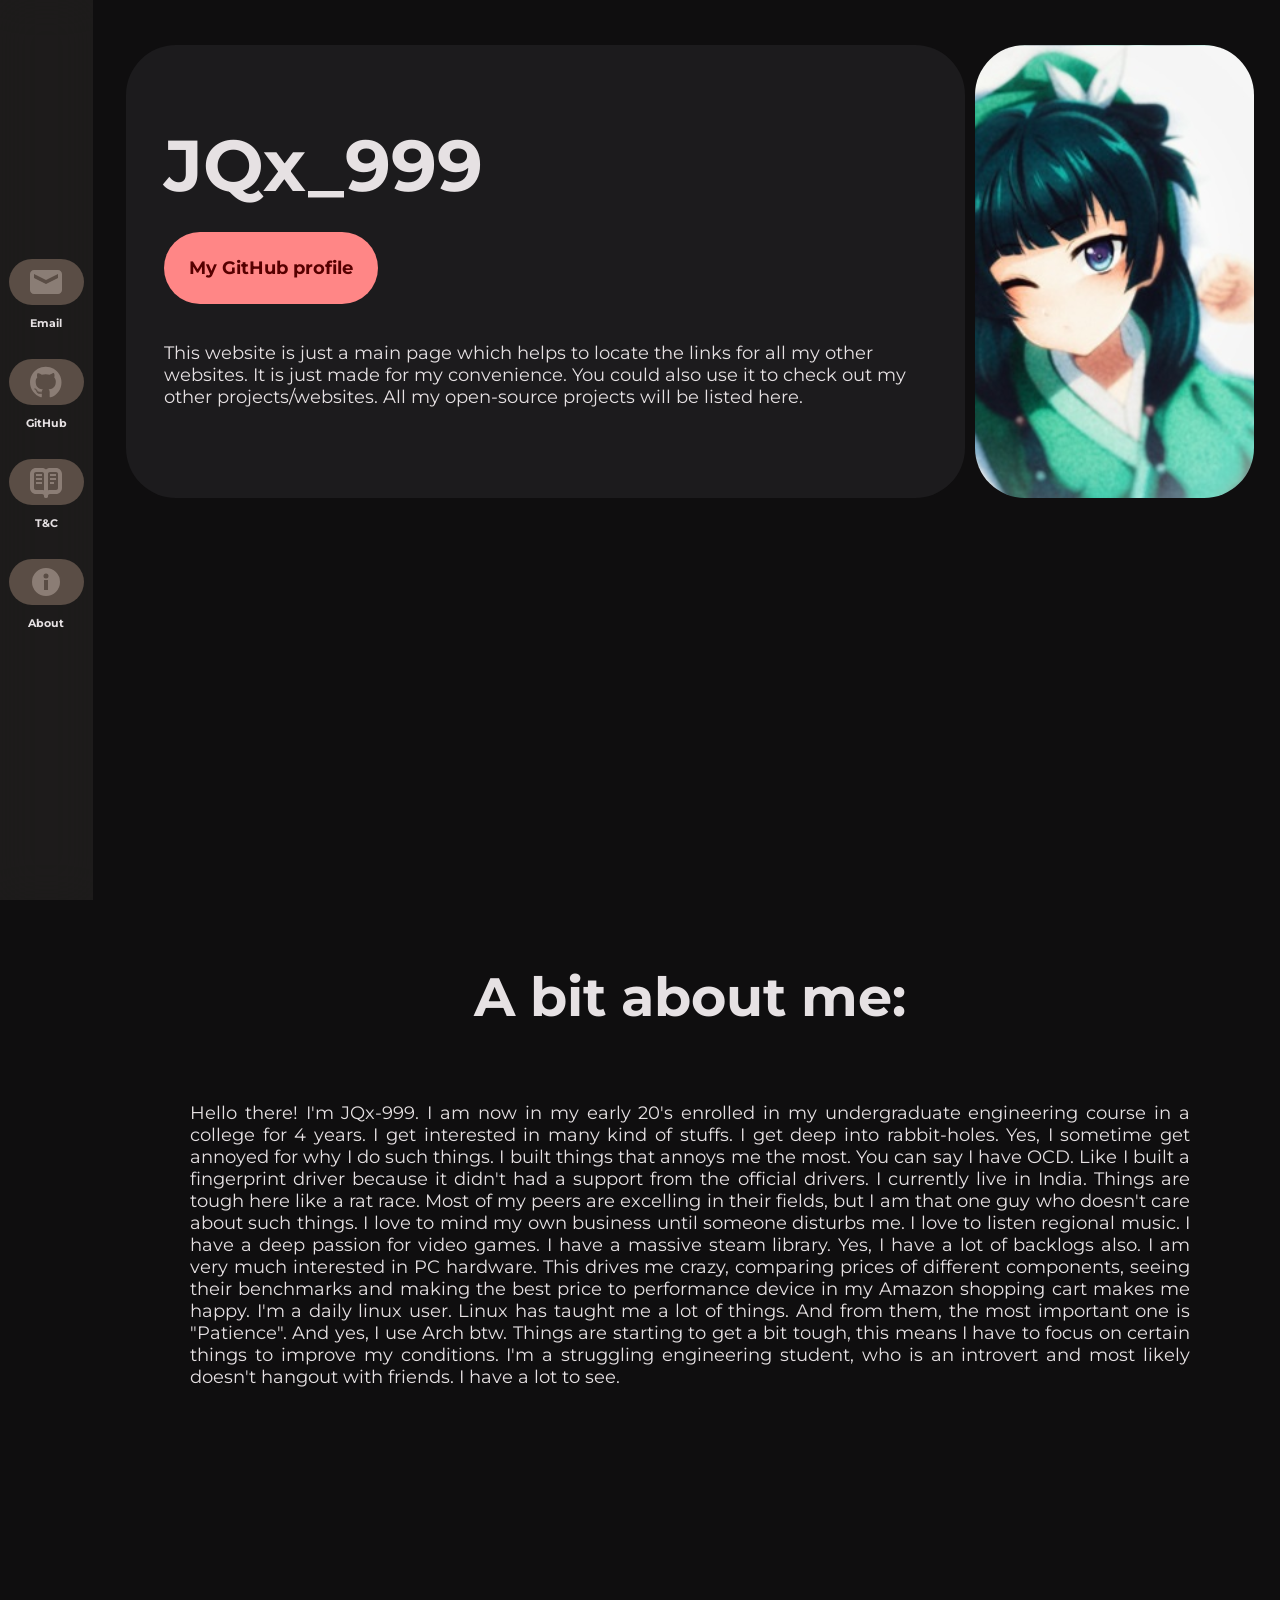
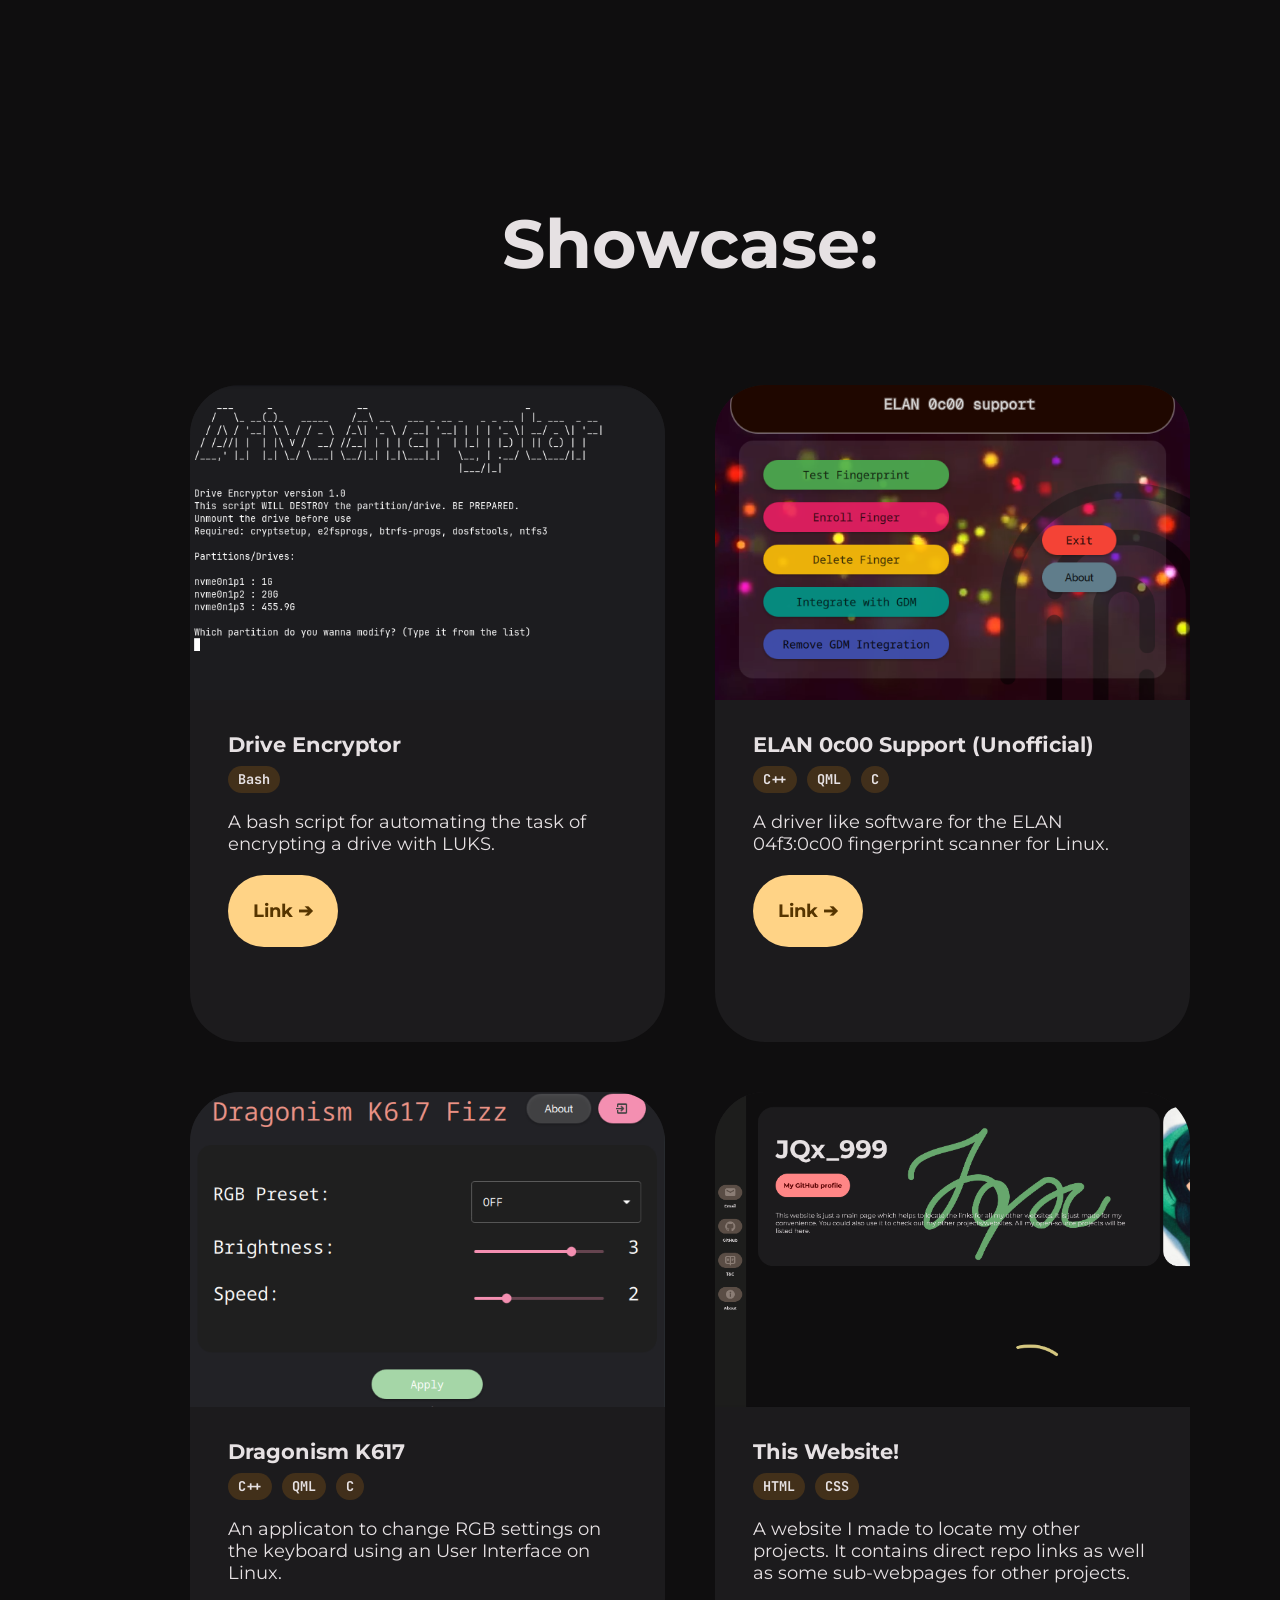
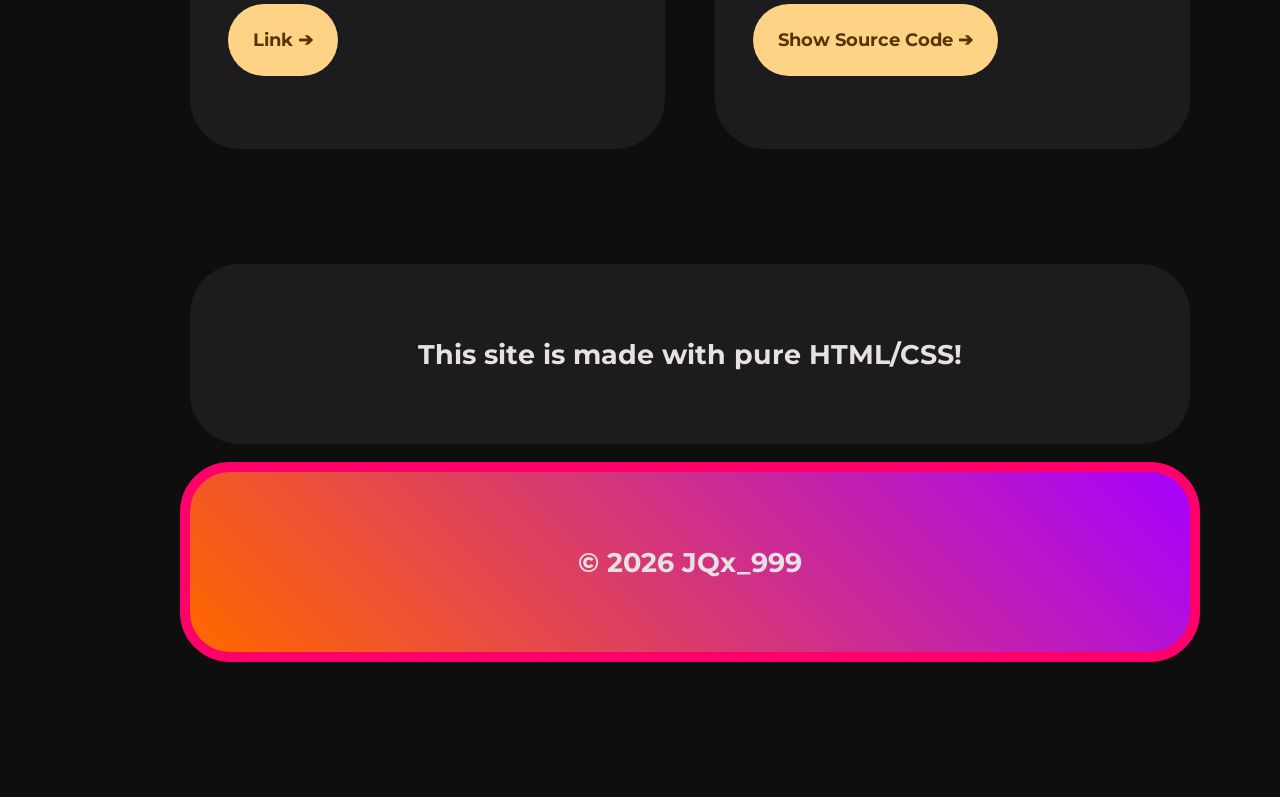
==== index.html @ f93392bc "Change Terms and Conditions link to fallback page" ====
<!DOCTYPE html>
<html lang="en">
  <head>
    <title>Host Website!</title>
    <link rel="icon" type="image/x-icon" href="Sources/icon.ico">
    <link rel="stylesheet" href="Sources/style.css">
    <link rel="preconnect" href="https://fonts.googleapis.com">
    <link rel="preconnect" href="https://fonts.gstatic.com" crossorigin>
    <meta name="viewport" content="width=device-width, initial-scale=1.0">
    <meta name="description" content="JQx_999. This website has my project links.">
  </head>
  <body>
    <header class="top-container">
      <div class="desc">
        <div class="signature" aria-hidden="true">
          <svg
            width="255.99998"
            height="265"
            viewBox="0 0 67.733328 70.114583"
            version="1.1"
            id="svg1"
            xmlns="http://www.w3.org/2000/svg"
            xmlns:svg="http://www.w3.org/2000/svg">
            <defs
              id="defs1" />
            <g
              id="layer1">
              <path
                style="fill:none;fill-opacity:0;stroke:#80d588;stroke-width:2;stroke-linecap:round;"
                d="M 1.6779609,23.56846 C 1.1177053,20.455031 3.3309885,17.804111 5.9683707,16.62252 11.52022,13.596649 18.295058,13.793054 23.524827,10.023834 24.748038,10.231276 27.004154,6.4486589 25.560508,8.9762894 23.267087,12.732419 21.101175,16.588915 19.78527,20.834592 17.672022,26.756782 15.432651,32.900526 11.261103,37.659595 9.8916755,39.221126 6.1149251,41.497722 6.8120144,37.574657 7.1742205,32.156922 11.673847,28.16929 16.02202,25.709484 c 3.853331,-2.059354 9.152883,-3.579163 12.924668,-0.553251 4.256596,3.569667 2.771499,11.286622 -2.094063,13.478678 -3.382243,1.193204 -4.597094,-3.650768 -3.713149,-6.17556 0.767256,-3.130333 2.779742,-6.663358 6.176541,-7.122759 3.676655,-0.155543 4.807957,4.315596 3.385659,7.15368 -1.793709,5.638249 -5.594399,10.275343 -7.967118,15.622399 -0.398943,1.427243 -1.534861,2.715895 -0.283302,0.588982 2.059364,-4.311618 3.808948,-8.899682 7.216503,-12.335679 3.98863,-4.395365 8.728925,-8.004618 13.535405,-11.393404 2.101995,-1.645945 5.293508,-0.25551 5.774066,2.345166 0.725704,4.0047 -1.249628,8.144714 -3.997401,10.910695 -2.397146,3.289595 -6.849346,-0.71331 -4.528051,-3.754466 2.61954,-3.807547 7.079338,-5.67846 11.182316,-7.306511 1.262578,-0.644116 6.471197,-1.87851 3.434503,0.411014 -3.028501,1.866069 -4.601277,5.647143 -4.59965,9.174827 -0.0297,3.634887 4.852536,2.223011 6.985111,1.758607 2.601839,-1.183894 5.024975,-3.13842 6.056806,-5.942891 0.344803,-0.679102 0.726087,-1.352995 1.258329,-1.898441"
                id="path1" />
            </g>
          </svg>
        </div>
        
        <div class="nega">
          <h1>JQx_999</h1>
          <a class="btn" href="https://github.com/JQx-999" aria-label="GitHub">My GitHub profile</a>
          <p>This website is just a main page which helps to locate the links for all my other websites. It is just made for my convenience. You could also use it to check out my other projects/websites. All my open-source projects will be listed here. </p>
        </div>
        
      </div>
      <div class="port" aria-hidden="true">
        <div aria-hidden="true" class="pic"></div>
      </div>
    </header>
    
    <div class="line-in" aria-hidden="true">
      <svg
        width="255.99998"
        height="255.99998"
        viewBox="0 0 67.733328 67.733329"
        version="1.1"
        id="svg1"
        xmlns="http://www.w3.org/2000/svg"
        xmlns:svg="http://www.w3.org/2000/svg">
        <defs
          id="defs1" />
        <g
          id="layer1">
          <path
            style="fill:none;fill-opacity:0;stroke:#d5c780;stroke-width:2.672;stroke-linecap:round;stroke-opacity:1"
            d="m 9.5694536,36.33806 c 0,0 25.6047544,-15.647349 47.5886344,0"
            id="path2" />
        </g>
      </svg>
    </div>
    <main>
    <article class="abit" id="aaa">      
      <h2 >A bit about me:</h2>
      <p>Hello there! I'm JQx-999. I am now in my early 20's enrolled in my undergraduate engineering course in a college for 4 years. I get interested in many kind of stuffs. I get deep into rabbit-holes. Yes, I sometime get annoyed for why I do such things. I built things that annoys me the most. You can say I have OCD. Like I built a fingerprint driver because it didn't had a support from the official drivers. I currently live in India. Things are tough here like a rat race. Most of my peers are excelling in their fields, but I am that one guy who doesn't care about such things. I love to mind my own business until someone disturbs me. I love to listen regional music. I have a deep passion for video games. I have a massive steam library. Yes, I have a lot of backlogs also. I am very much interested in PC hardware. This drives me crazy, comparing prices of different components, seeing their benchmarks and making the best price to performance device in my Amazon shopping cart makes me happy. I'm a daily linux user. Linux has taught me a lot of things. And from them, the most important one is "Patience". And yes, I use Arch btw. Things are starting to get a bit tough, this means I have to focus on certain things to improve my conditions. I'm a struggling engineering student, who is an introvert and most likely doesn't hangout with friends. I have a lot to see.</p>
      <div class="star" aria-hidden="true">
          <svg
            width="255.99998"
            height="255.99998"
            viewBox="0 0 67.733328 67.733329"
            version="1.1"
            id="svg1"
            xmlns="http://www.w3.org/2000/svg"
            xmlns:svg="http://www.w3.org/2000/svg">
            <defs
              id="defs1" />
            <g
              id="layer1">
              <path
                style="fill:none;fill-opacity:1;stroke:#d5a580;stroke-width:4.672;stroke-linecap:round;stroke-opacity:1"
                id="path3"
                d="M 42.764959,32.059913 19.907944,30.568875 5.7216713,48.552647 0.07652597,26.353578 -21.410856,18.418922 -2.0427326,6.1901799 -1.136393,-16.697479 16.478911,-2.0561873 38.526442,-8.2668825 30.045175,13.010675 Z"
                transform="matrix(0.78830346,0.35753888,-0.35753888,0.78830346,29.398768,20.032032)" />
            </g>
          </svg>

        </div>
    </article>

    <div class="line-in" aria-hidden="true">
      <svg
        width="255.99998"
        height="255.99998"
        viewBox="0 0 67.733328 67.733329"
        version="1.1"
        id="svg1"
        xmlns="http://www.w3.org/2000/svg"
        xmlns:svg="http://www.w3.org/2000/svg">
        <defs
          id="defs1" />
        <g
          id="layer1">
          <path
            style="fill:none;fill-opacity:0;stroke:#acd580;stroke-width:2.672;stroke-linecap:round;stroke-opacity:1"
            d="m 9.5694536,36.33806 c 0,0 25.6047544,-15.647349 47.5886344,0"
            id="path2" />
        </g>
      </svg>
    </div>
    <div class="sh">
      <h2>Showcase: </h2>      
    </div>
    <section>
      <div class="ss">       
        <div class="showcase">
          <div class="capsule">
            <img src="Sources/img1.png" alt="Project One Preview" class="card-image" loading="lazy">
            <div class="rote">
              <h3>Drive Encryptor</h3>
              <div class="tags">
                <p>Bash</p>
              </div>
              <p>A bash script for automating the task of encrypting a drive with LUKS.</p>
              <a href="DriveEnc/index.html" aria-label="Project 1: - Drive Encryptor">Link ➔</a>
            </div>
          </div>          
          <div class="capsule">          
            <img src="Sources/main.png" alt="Project Two Preview" class="card-image" loading="lazy">
            <div class="rote">
              <h3>ELAN 0c00 Support (Unofficial)</h3>
              <div class="tags">
                <p>C++</p>
                <p>QML</p>
                <p>C</p>
              </div>
              <p>A driver like software for the ELAN 04f3:0c00 fingerprint scanner for Linux.</p>
              <a href="ElanSupport/index.html" aria-label="Project: 2 - ELAN 0c00 Support (Unofficial)">Link ➔</a>
            </div>
          </div>
          <div class="capsule">         
            <img src="Sources/main1.png" alt="Project Two Preview" class="card-image" loading="lazy">
              <div class="rote">
                <h3>Dragonism K617</h3>
                <div class="tags">
                  <p>C++</p>
                  <p>QML</p>
                  <p>C</p>
                </div>
                <p>An applicaton to change RGB settings on the keyboard using an User Interface on Linux.</p>
                <a href="https://github.com/JQx-999/Dragonism-K617-Fizz-Unofficial-" aria-label="Project: 3 - Dragonism K617">Link ➔</a>
              </div>
          </div>
          <div class="capsule">         
            <img src="Sources/main2.png" alt="Project Three Preview" class="card-image" loading="lazy">
              <div class="rote">
                <h3>This Website!</h3>
                <div class="tags">
                  <p>HTML</p>
                  <p>CSS</p>
                </div>
                <p>A website I made to locate my other projects. It contains direct repo links as well as some sub-webpages for other projects.</p>
                <a href="https://github.com/JQx-999/host" aria-label="Project: 4 - Host Website!">Show Source Code ➔</a>
              </div>
          </div>
          <div class="capsule" id="add-more-capsule">
            <div class="add-more">
              <p class="plus">+</p>
              <p>More in near future!</p>
            </div>
          </div>
        </div>
      </div>
    </section>
    <section class="lol">
      <div class="pure">
        <p>This site is made with pure HTML/CSS!</p>
      </div>
    </section>
    </main>
    <div class="lol">
      <footer class="copyright">
        <p>© 2026 JQx_999</p>
      </footer>
    </div>
    <div class = "bar">
    <nav class="bottom-bar">
      <div class="button">
        <div class="button-shad">
          <a class="button-icon" id="icon-button0" title= "Email" aria-label="Mail us" href="mailto:bdservo7@gmail.com" type="email"></a>
        </div>
        <p>Email</p>
      </div>
      <div class="button">
        <div class="button-shad">
          <a class="button-icon" id="icon-button1" title= "GitHub" aria-label="GitHub" href="https://github.com/JQx-999" ></a>
        </div>
        <p>GitHub</p>
      </div>
      <div class="button">
        <div class="button-shad">
          <a class="button-icon" id="icon-button2" title= "Terms and Conditions" aria-label="Terms and Conditions" href="fallback/terms.html" ></a>
          </div>
        <p>T&C</p>
      </div>
      <div class="button">
        <div class="button-shad">
          <a class="button-icon" id="icon-button3" title= "About" href="#aaa" aria-label="About"></a>
        </div>
        <p>About</p>
      </div>
    </nav>
    </div>
  </body>
</html>
---- Sources/style.css ----
html, body {
  cursor: url('left_ptr.svg'), default;
  font-size: 2vh;
  margin: 0;
  padding: 0;
  background-color: #0F0E0F;
  color: #E6E1E3;
  scroll-behavior: smooth;
}
a, button, .clickable {
  cursor: url('hand2.svg'), pointer;
}
@font-face {
	font-family: "Montserrat";
	src: url('fonts/Montserrat-Regular.woff2') format('woff2');
	font-weight: 400;
	font-size: normal;
	font-display: swap;
}
@font-face {
	font-family: "Montserrat";
	src: url('fonts/Montserrat-Bold.woff2') format('woff2');
	font-weight: 700;
	font-size: bold;
	font-display: swap;
}


@font-face {
	font-family: "JetBrains Mono";
	src: url('fonts/JetBrainsMono-regular.woff2') format('woff2');
	font-weight: 400;
	font-size: normal;
	font-display: swap;
}
@font-face {
	font-family: "JetBrains Mono";
	src: url('fonts/JetBrainsMono-Bold.woff2') format('woff2');
	font-weight: 700;
	font-size: bold;
	font-display: swap;
}

@font-face {
	font-family: "NotoSansOdia";
	src: url('fonts/NotoSansOriya-Regular.woff2') format('woff2');
	font-weight: 400;
	font-size: normal;
	font-display: swap;
}
@font-face {
	font-family: "NotoSansOdia";
	src: url('fonts/NotoSansOriya-Bold.woff2') format('woff2');
	font-weight: 700;
	font-size: bold;
	font-display: swap;
}
@media (prefers-reduced-motion: reduce) {
  *,
  *::before,
  *::after {
    animation-duration: 0.01ms !important;
    animation-iteration-count: 1 !important;
    transition-duration: 0.01ms !important;
    scroll-behavior: auto !important;
  }
}

@keyframes entry {
	0% {
		transform: translate(0px, 100px);
		opacity: 0;
	}
	100% {
		transform: translate(0, 0);
		opacity: 1;
	}
}

@keyframes img-hover {
	0% {
		transform: scale(1);
	}
	50% {
		transform: scale(1.1);
	}
	100% {
		transform: scale(1.02);
	}
}


.top-container {
	margin: 5vh 2vw;
	animation: entry 0.75s ease-in-out both;
		animation-trigger: --t play-forward;
		timeline-trigger: --t view() entry 100% exit 0% ;
	display: grid;
	grid-template-columns: 5fr 1fr;
	gap: 10px;
	align-items: center;
	
	.port {
		background-color: transparent;

		height: 100%;
		
		border: transparent;
		border-radius: 50px;
		overflow: hidden;
		position: relative;
		animation: entry 0.75s ease-in-out both;
		animation: entry 0.75s ease-in-out both;
		animation-trigger: --t play-once;
		timeline-trigger: --t view() entry 100% exit 0% ;
		animation-fill-mode: forwards;
		transition: transform 0.3s ease;
	}
	
	.pic {
		margin: 0;
		background-color: #1C1B1D;
		background-image: url(profile.jpg);
		background-size: cover;
		background-position: center;
		object-fit: cover;
		height: 100%;
		
		
		
		
		
		transform: scale(1);
	}
	.pic:hover {
		animation-name: img-hover;
		animation-duration: 0.5s;
		transform: scale(1.02);
	}
	.nega {
		margin: 3vh 3vw;
		p{
			margin: 7vh 0;
		}
	}

	.desc {
		overflow: hidden;
		display: flex;
		flex-direction: column;
		font-family: "Montserrat", sans-serif;
		border: transparent;
		border-radius: 50px;
		height: 100%;
		
		background-color: #1C1B1D;
		color: #E6E1E3;
		h1 {
			font-size: 8vh;
		}
	}
	.btn {
		border: transparent;
		font-family: "Montserrat", sans-serif;
		border-radius: 100px;
		background-color: #FF8686;
		color: #560000;
		width: max-content;
		padding: 25px;
		text-decoration: none;
		font-weight: bold;
		animation-name: entry;
		position: relative;
		z-index: 2;
		animation-duration: 2s;
		animation-iteration-count: 1;
	}
	.btn:hover {
		outline: solid 2px #b5705c;
	}
	h1 {
		position: relative;
		z-index: 2;
	}
	p {
		position: relative;
		z-index: 2;
		
	}
}

.abit {
	padding: 0 5vw;
	margin-top: 5vh;
	font-family: "Montserrat", sans-serif;
	display: flex;
	animation: entry 0.75s ease-in-out both;
	animation-trigger: --t play-forwards play-backwards;
	timeline-trigger: --t view();
	align-items: center;
	flex-direction: column;
	text-align:  left;

	h2 {
		
		font-size: 6vh;
	}
	p {	
		margin-top: 3vh;
		text-align:justify;
		width: 100%;
		max-width: 1000px;
		position: relative;
		z-index: 2;
	}
}


.line-in {
	animation-name: entry;
		animation-duration: 2s;
	margin-top: 10vh;
	position: relative;
	width: 250px;
	height: 250px;
	margin-left: auto;
	margin-right: auto;
	
}

@keyframes limma {
	0% {
		stroke-dashoffset: 50.25392150878906;
	}
	
	25% {
		stroke-dashoffset: 0;
	}
	50% {
		stroke-dashoffset: -50.25392150878906;
	}
	75% {
		stroke-dashoffset: 0;
	}
	100% {
		stroke-dashoffset: 50.25392150878906;
	}
}


#path2 {
	stroke-dasharray: 50.25392150878906;
	stroke-dashoffset: 50.25392150878906;
	animation: limma 2s ease-in-out infinite;
	animation-delay: 1s;
	
	
}

.sh {
	display: flex;
	justify-content: center;
	font-family: "Montserrat", sans-serif;
	align-items: center;
	margin-top: 0vh;
	font-size: 5vh;
	animation: entry 0.75s ease-in-out both;
		animation-trigger: --t play-once;
		timeline-trigger: --t view() entry 100% exit 0% ;
}


.ss {
	display: flex;
	justify-content: center;
	align-items: center;
	min-width: 100%;
	width: 250px;
	max-width: 100vw;
	margin-bottom: 10vh;
	
}

.showcase {
	margin-top: 2vh;
	
	display: grid;
	grid-template-columns: 1fr;
	gap: 50px;
	max-width: 1000px;
	width: 100%;
	
	align-items: center;
	font-family: "Montserrat", sans-serif;
	padding: 8vw;
	h2 {
		font-size: 6vh;
		max-width: 1000px;
		width: 100%;
	}
}
@keyframes capsule-hover {
	0% {
		transform: translate(0, 0);
		box-shadow:none;
	}
	100% {
		transform: translate(0, -5px);
		box-shadow: 0 5px 20px 2.5px rgba(255,255,255,0.2);
	}
}
@keyframes capsule-unhover {
	0% {
		transform: translate(0, -5px);
		box-shadow: 0 5px 20px 2.5px rgba(255,255,255,0.2);
	}
	100% {
		transform: translate(0, 0);
		box-shadow:none;
	}
	
}
.capsule:hover {
	animation: capsule-hover 0.25s ease-in-out;
	transform: translate(0, -5px);
	box-shadow: 0 5px 20px 2.5px rgba(255,255,255,0.2);
}

.capsule:not(:hover) {
	animation: capsule-unhover 0.25s ease-in-out;
	transform: translate(0, 0);
		box-shadow:none;
	
}
.capsule {
	
	background-color: #1C1B1D;
	border: transparent;
	border-radius: 50px;
	overflow: hidden;
	padding-bottom: 2vh;
	transform: translate(0, 0);
		box-shadow:none;
	height: max-content;
	

	.rote {
		margin: 3vh 3vw;
	}
	.card-image {
		min-width: 100%;
		width: 250px;
		max-height: auto;
		object-fit: cover;
		object-position: left;
	}
	.card-image:hover {
		animation-name: img-hover;
		animation-duration: 0.75s;
		transform: scale(1.02);
	}
	p {
		margin-bottom: 5vh;
		
	}
	h3 {
		margin-bottom: 1vh;
	}
	a {
		color: #563500;
		border: transparent;
		border-radius: 100px;
		width: max-content;
		padding: 25px;
		background-color: #FFD386;
		text-decoration: none;
		font-weight: bold;
		
	}
	a:hover {
		outline: solid 2px #77633d;
	}
	.add-more {
		display: flex;
		flex-direction: column;
		justify-content: center;
		align-items: center;
		font-size: 2.5vh;
		text-align: center;
		height: 35vh;
		padding-bottom: 15vh;
		animation: none;
		.plus {
			font-size: 20vh;
		}
	}
}

.tags {
	display: flex;
	p {
		font-family: "JetBrains Mono", monospace;
		font-weight: bold;
		margin-top: 0;
		margin-bottom: 0;
		background: rgba(167, 104, 22, 0.268);
		padding: 0.5vh 10px;
		border: transparent;
		border-radius: 100px;
		font-size: 1.5vh;
		margin-right: 10px;
	}
}

.bar {
	display: flex;
	justify-content: center;
}

.bottom-bar {
	background-color: #21201FCC;
	 backdrop-filter: blur(20px);
  	-webkit-backdrop-filter: blur(20px);
	position: fixed;
	display: flex;
	align-items: center;
	justify-content: center;
	flex-direction: row;
	bottom: 0;
	width: max-content;
	z-index: 999;
	font-size: 1vh;
	font-weight: bold;
	padding: 1vh 5vw 0.25vh 5vw;
	margin-bottom: 2vw;
	border: solid 2px #5a4d4534;
	border-radius: 45px;
	animation-name: entry;
	animation-duration: 0.5s;
	box-shadow: 0px 5px 10px rgba(255, 255, 255, 0.1);
}

@keyframes entry-left {
	0% {
		transform: translate(-100px, 0px);
		opacity: 0;
	}
	100% {
		transform: translate(0, 0);
		opacity: 1;
	}
}



.button {
	display: flex;
	margin: 0 10px;
	justify-content: center;
	flex-direction: column;
	font-family: "Montserrat", sans-serif;
	align-items: center;
	overflow: visible;
}
.button-icon:hover {
	animation-name: img-hover;
		animation-duration: 0.25s;
		transform: scale(1.02);
}
.button-shad {
	display: flex;
	justify-content: center;
	align-items: center;
	background-color: #5A4D45;
	border: transparent;
	border-radius: 100px;
	width: 50px;
	padding: 0.75vh 0;
}
.button-shad:hover {
		outline: solid 2px #95954ecc;
	}
#icon-button0 {
	background-color: transparent;
	background-image: url("mail.svg");
	
	background-size:100%;
	background-position: center;
	overflow: visible;
	color: transparent;
	width: 16px;
	height: 16px;
	border: transparent;
	
}

#icon-button1 {
	background-color: transparent;
	background-image: url("github.svg");
	
	background-size:100%;
	background-position: center;
	overflow: visible;
	color: transparent;
	width: 16px;
	height: 16px;
	border: transparent;
	
}

#icon-button2 {
	background-color: transparent;
	background-image: url("terms.svg");
	
	background-size:100%;
	background-position: center;
	overflow: visible;
	color: transparent;
	width: 16px;
	height: 16px;
	border: transparent;
	
}

#icon-button3 {
	background-color: transparent;
	background-image: url("about.svg");
	
	background-size:100%;
	background-position: center;
	overflow: visible;
	color: transparent;
	width: 16px;
	height: 16px;
	border: transparent;
	
}


.signature {
	position: relative;
	left: 25vw;
	width: 1px;
	height: 1px;
	transform: scale(1.2);
	z-index: 0;
	opacity: 0.75;
}

@keyframes draw {
	0% {
		stroke-dashoffset: 276.3114318847656;
	}
	50% {
		stroke-dashoffset: 0;
	}
	100% {
		stroke-dashoffset: -276.3114318847656
	}
}

#path1 {
	stroke-dasharray: 276.3114318847656;
	stroke-dashoffset: 276.3114318847656;
	animation: draw 5s ease-in-out infinite;
	animation-delay: 0.75s;
}

@keyframes star-rotate {
	0% {
		transform: rotate(10deg);
	}
	40% {
		transform: rotate(15deg);
	}
	
	100% {
		transform: rotate(10deg);
	} 
	
	
}
@keyframes draw1 {
	0% {
		stroke-dashoffset: 276.3114318847656;
	}
	100% {
		stroke-dashoffset: 0;
	}
	
}
.star {
	width: 100%;
	max-width: 1000px;
	height: 1px;
	position: relative;
	bottom: 15vh;
	transform: rotate(10deg);
	display: flex;
	justify-content: end;
	z-index: 0;
	transform: scale(5);
	animation: star-rotate 5s ease-in-out infinite;
}

#path3 {
	stroke-dasharray: 276.3114318847656;
	stroke-dashoffset: 276.3114318847656;
	animation: draw1 1s ease-in-out forwards;
	animation-trigger: --t play-forwards play-backwards;
		timeline-trigger: --t view() entry 100% exit 0% ;
	
}


.lol {
	display: flex;
	justify-content: center;
	align-items: center;
}
.pure {
	
	height: 20vh;
	animation: entry 0.75s ease-in-out both;
		animation-trigger: --t play-once;
		timeline-trigger: --t view() entry 100% exit 0% ;
	font-family: "Montserrat", sans-serif;
	background-color: #1d1c1b;
	margin: 0 2vw;
	
	display: flex;
	justify-content: center;
	align-items: center;
	max-width: 1000px;
	width: 100%;
	border: transparent;
	border-radius: 50px;
	font-weight: bold;
	font-size: 3vh;
	p {
		padding: 3vw;
	}
}
.copyright {
	height: 20vh;
	animation: entry 0.75s ease-in-out both;
		animation-trigger: --t play-once;
		timeline-trigger: --t view() entry 100% exit 0% / entry 0% exit 100%;
		animation-iteration-count: 1;
	font-family: "Montserrat", sans-serif;
	background-color: #1d1c1b;
	background-image: linear-gradient(45deg,rgba(255, 102, 0, 1) 2%, rgba(166, 0, 255, 1) 100%);
	overflow: hidden;
	margin: 2vh 2vw;
	margin-bottom: 15vh;
	border: 10px solid #FF006A;
	border-radius: 50px;
	display: flex;
	justify-content: center;
	align-items: center;
	max-width: 1000px;
	width: 100%;
	font-weight: bold;
	font-size: 3vh;
	p {
		padding: 3vw;
	}
}
@media (min-width: 1200px) {
	.signature {
		transform: scale(2.5);
	}
	.card-image {
		width: 500px;
	}
	.bottom-bar {
		flex-direction: column;
		left: 0;
		height: 100vh;
		width: 75px;
		justify-content: center;
		padding: 0 0.7vw;
		animation-name: entry-left;
		font-size: 1.25vh;
		margin-bottom: 0;
		border: transparent;
		border-radius: 0;
		box-shadow: none;
	}
	#icon-button0 {
		width: 32px;
		height: 32px;
	}
	#icon-button1 {
		width: 32px;
		height: 32px;
	}
	#icon-button2 {
		width: 32px;
		height: 32px;
	}
	#icon-button3 {
		width: 32px;
		height: 32px;
	}
	.button {
		padding: 1vh 0;
	}
	.button-shad {
		width: 75px;
	}
	body {
		padding-left: 100px;
	}
	.top-container {
		margin-bottom: 14vh;
		grid-template-columns: 3fr 1fr;
	}
	.showcase {
		grid-template-columns: 1fr 1fr;
		padding: 2vw;
	}
	.capsule {
		height: 58vh;
		padding-bottom: 15vh;
	}
	#add-more-capsule {
		display: none;
	}
	.card-image {
		height: 35vh;
	}
	.add-more {
		height: 35vh;
	}
	.plus {
		font-size: 100vh;
	}
}
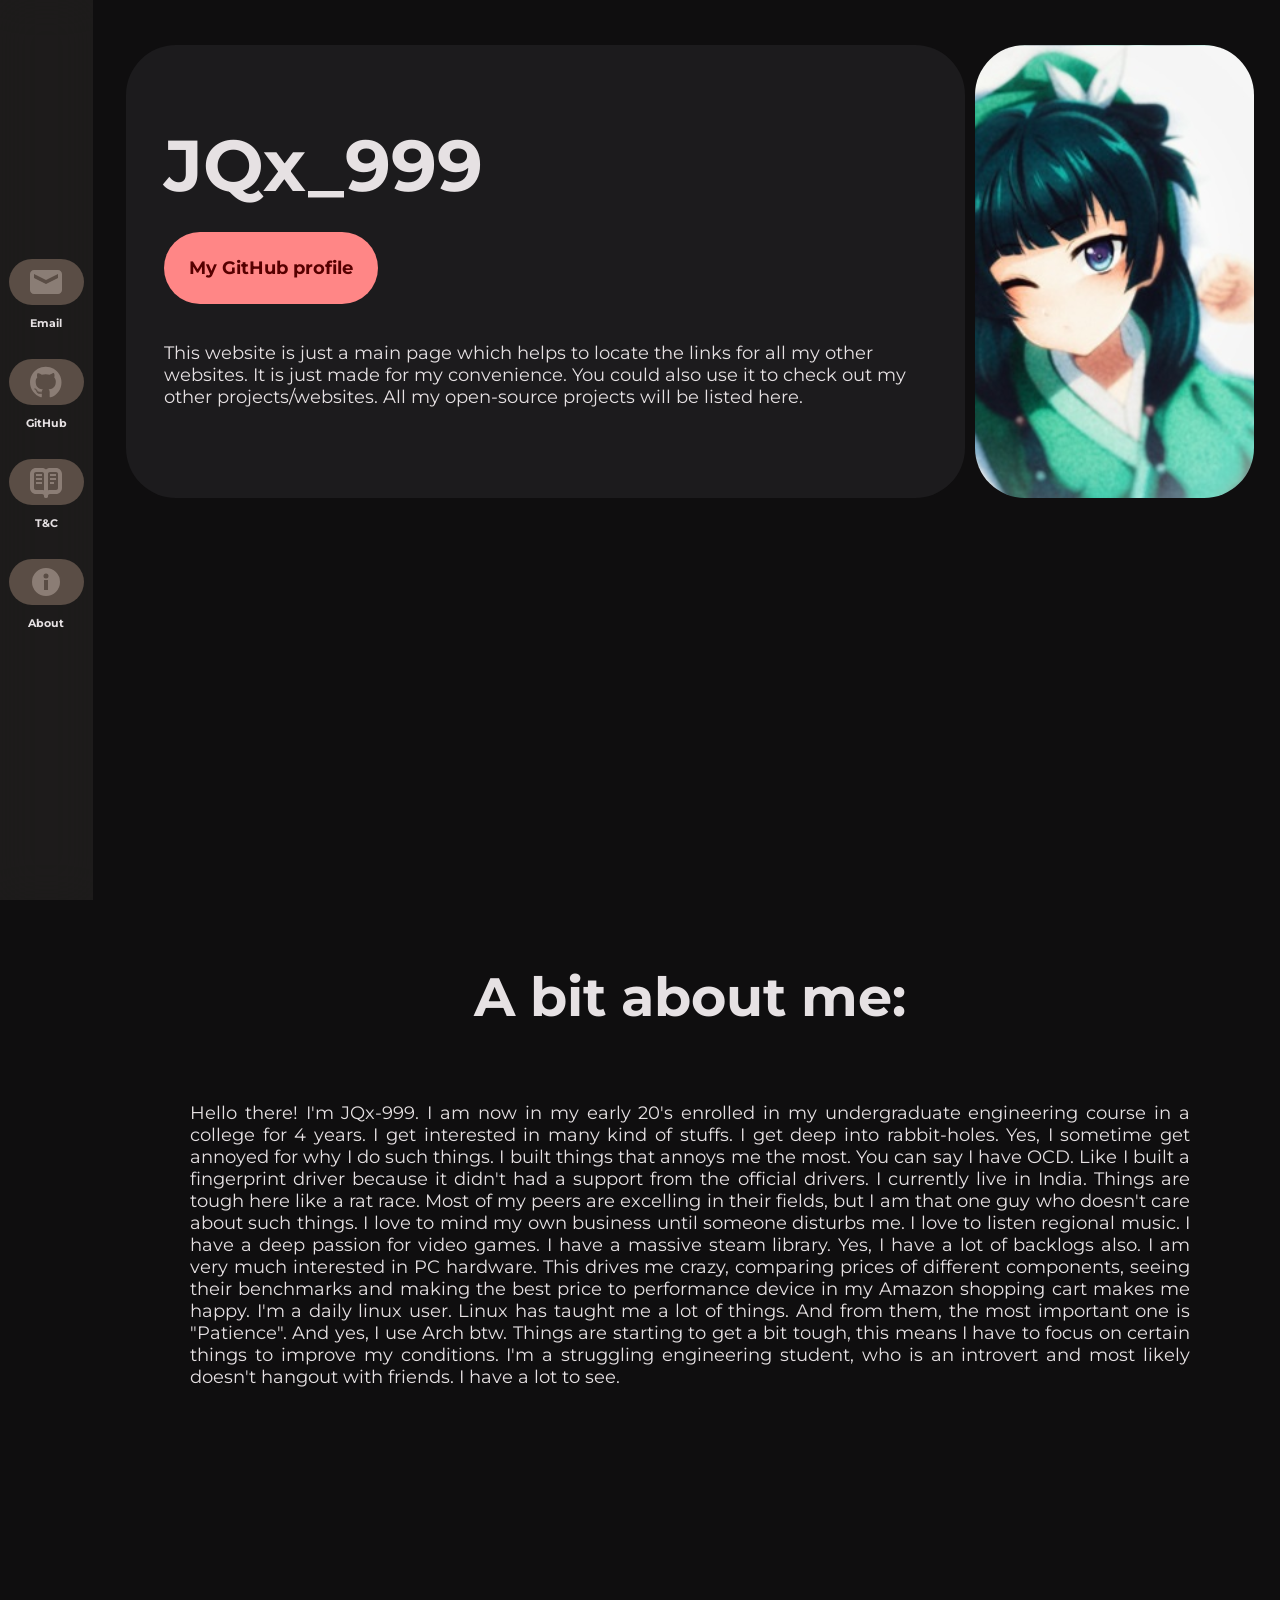
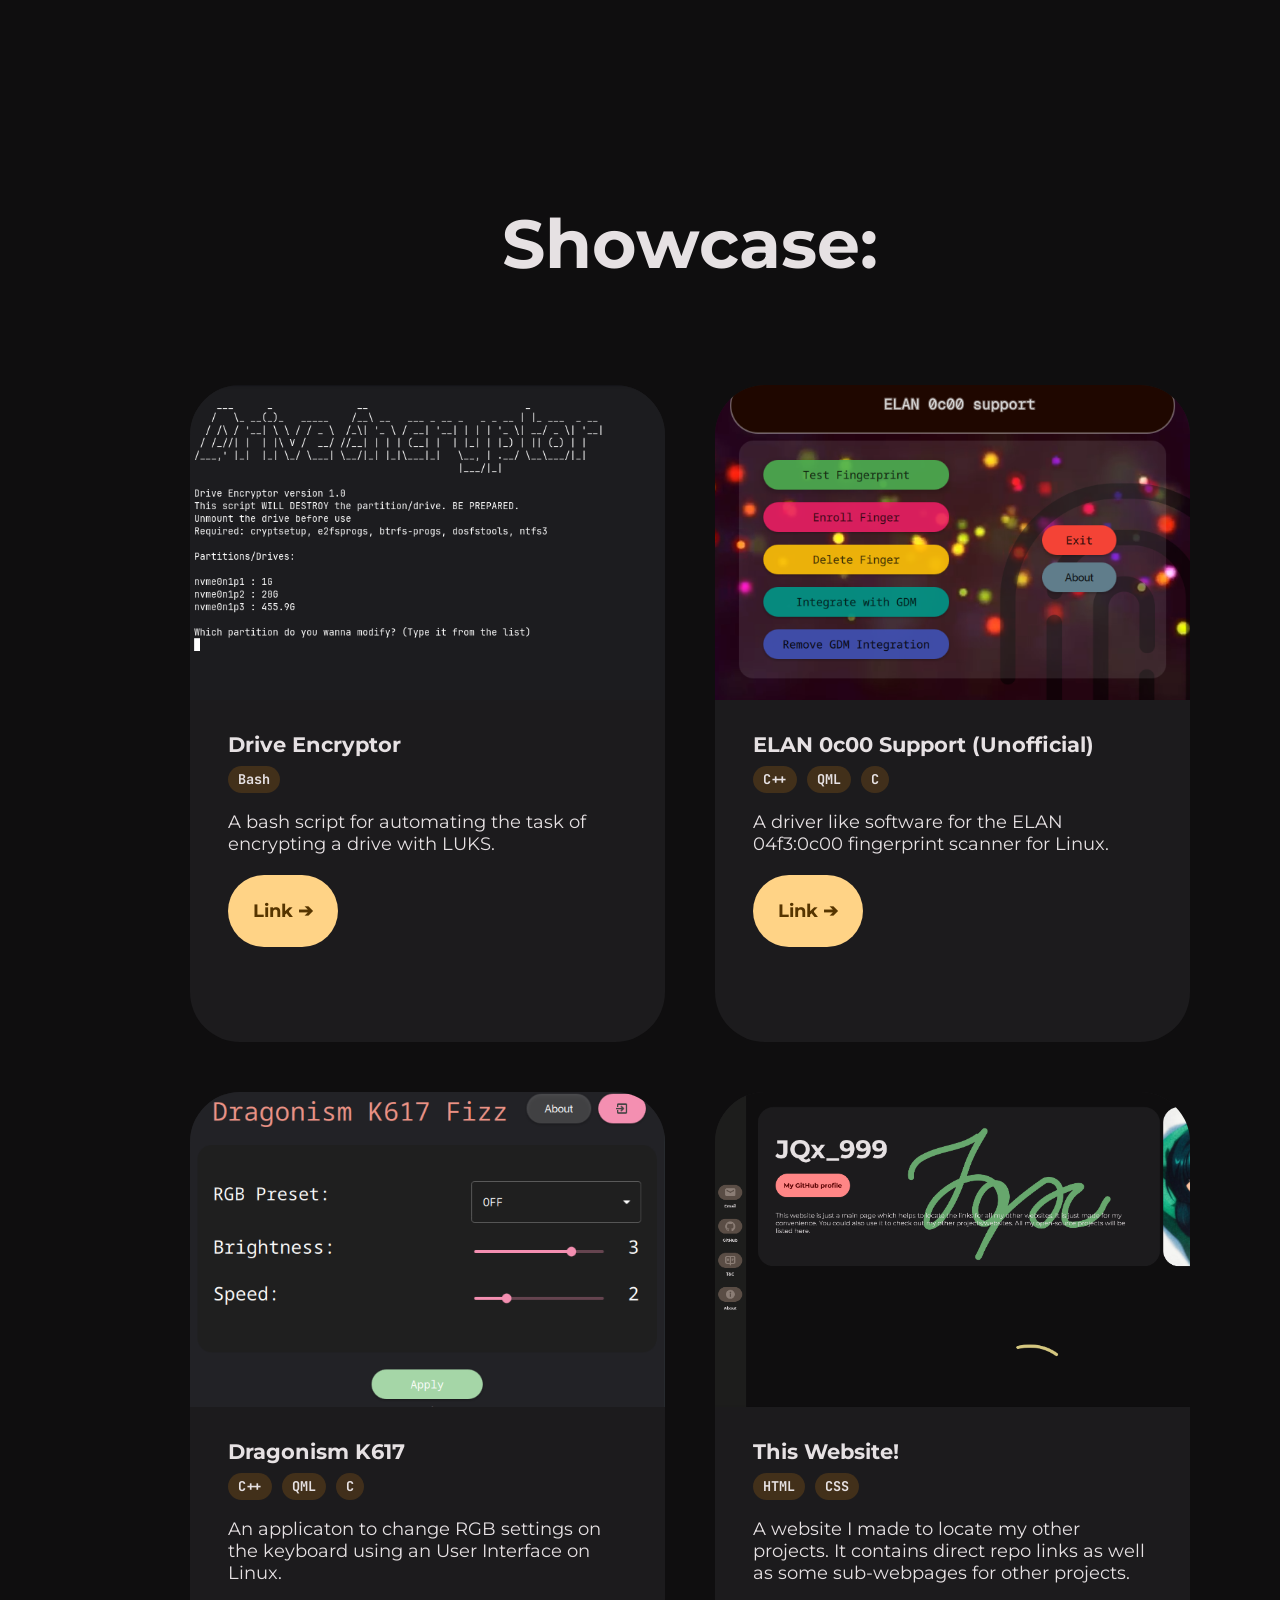
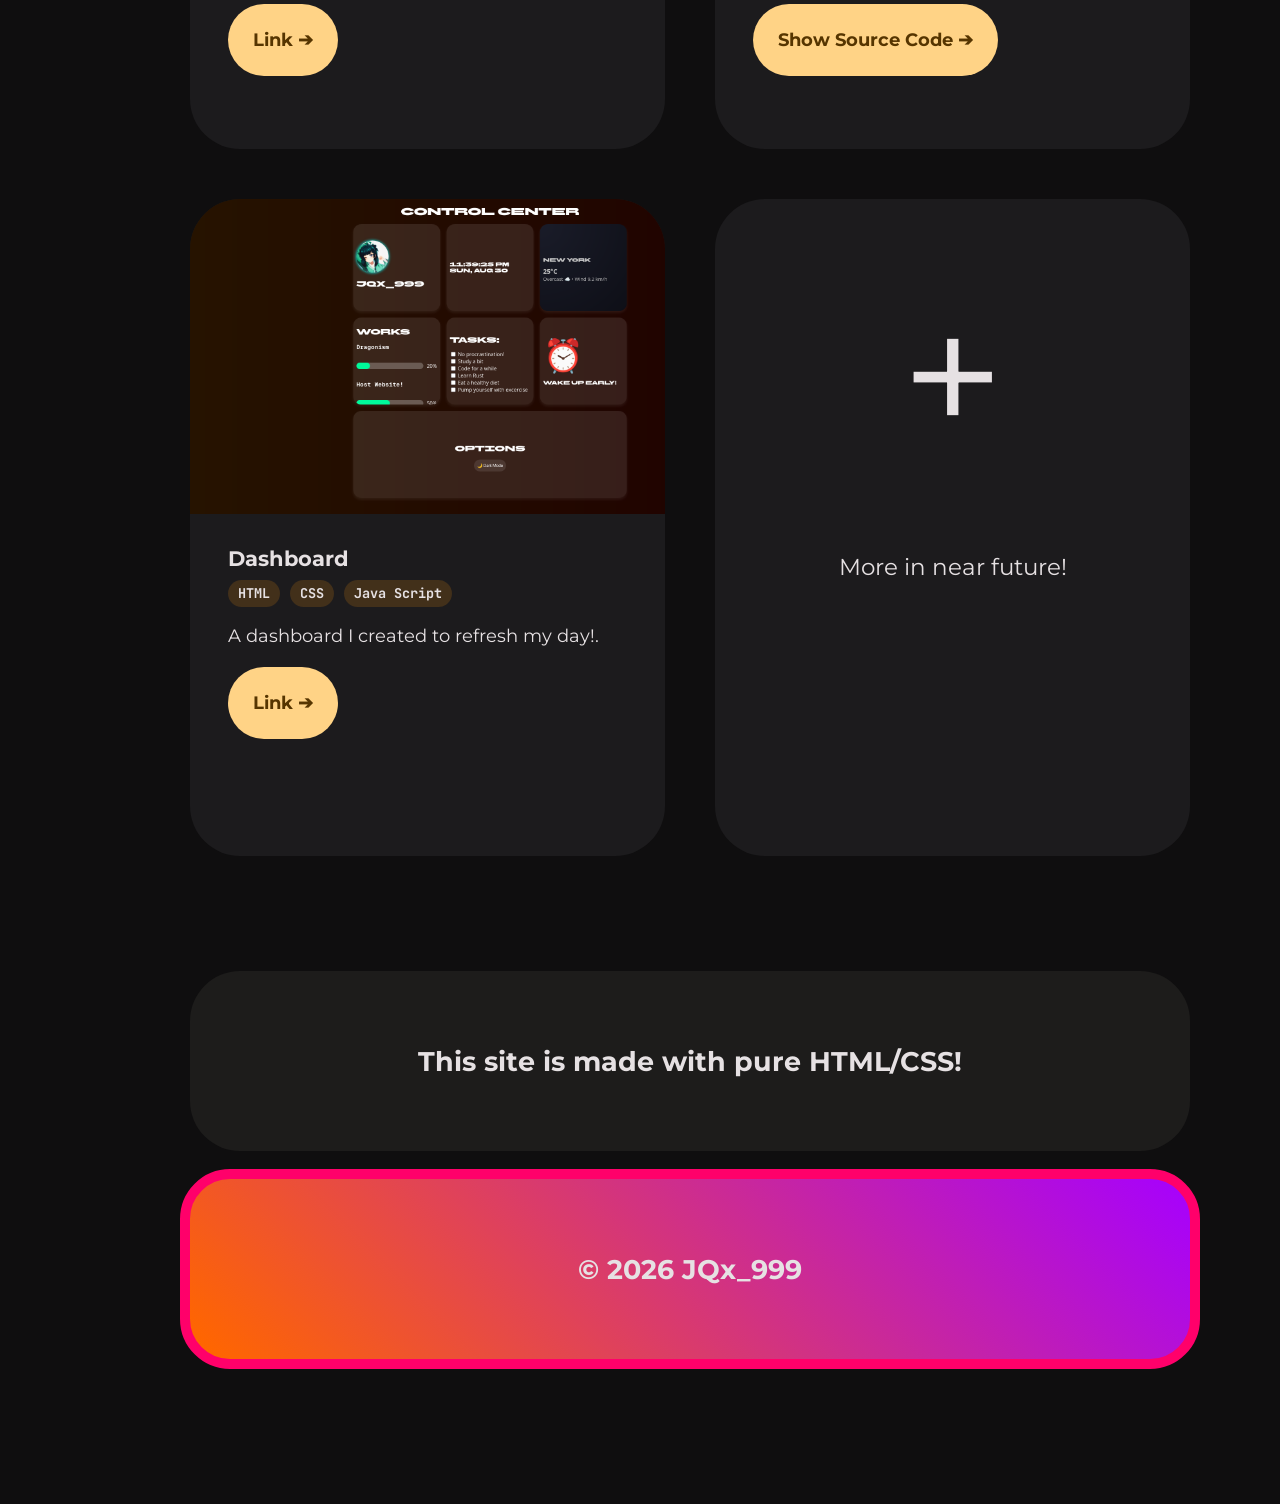
==== commit 4345d051: "Added Dashboard" ====
--- a/index.html
+++ b/index.html
@@ -32,19 +32,19 @@
             </g>
           </svg>
         </div>
-        
+
         <div class="nega">
           <h1>JQx_999</h1>
           <a class="btn" href="https://github.com/JQx-999" aria-label="GitHub">My GitHub profile</a>
           <p>This website is just a main page which helps to locate the links for all my other websites. It is just made for my convenience. You could also use it to check out my other projects/websites. All my open-source projects will be listed here. </p>
         </div>
-        
+
       </div>
       <div class="port" aria-hidden="true">
         <div aria-hidden="true" class="pic"></div>
       </div>
     </header>
-    
+
     <div class="line-in" aria-hidden="true">
       <svg
         width="255.99998"
@@ -66,7 +66,7 @@
       </svg>
     </div>
     <main>
-    <article class="abit" id="aaa">      
+    <article class="abit" id="aaa">
       <h2 >A bit about me:</h2>
       <p>Hello there! I'm JQx-999. I am now in my early 20's enrolled in my undergraduate engineering course in a college for 4 years. I get interested in many kind of stuffs. I get deep into rabbit-holes. Yes, I sometime get annoyed for why I do such things. I built things that annoys me the most. You can say I have OCD. Like I built a fingerprint driver because it didn't had a support from the official drivers. I currently live in India. Things are tough here like a rat race. Most of my peers are excelling in their fields, but I am that one guy who doesn't care about such things. I love to mind my own business until someone disturbs me. I love to listen regional music. I have a deep passion for video games. I have a massive steam library. Yes, I have a lot of backlogs also. I am very much interested in PC hardware. This drives me crazy, comparing prices of different components, seeing their benchmarks and making the best price to performance device in my Amazon shopping cart makes me happy. I'm a daily linux user. Linux has taught me a lot of things. And from them, the most important one is "Patience". And yes, I use Arch btw. Things are starting to get a bit tough, this means I have to focus on certain things to improve my conditions. I'm a struggling engineering student, who is an introvert and most likely doesn't hangout with friends. I have a lot to see.</p>
       <div class="star" aria-hidden="true">
@@ -114,10 +114,10 @@
       </svg>
     </div>
     <div class="sh">
-      <h2>Showcase: </h2>      
+      <h2>Showcase: </h2>
     </div>
     <section>
-      <div class="ss">       
+      <div class="ss">
         <div class="showcase">
           <div class="capsule">
             <img src="Sources/img1.png" alt="Project One Preview" class="card-image" loading="lazy">
@@ -129,8 +129,8 @@
               <p>A bash script for automating the task of encrypting a drive with LUKS.</p>
               <a href="DriveEnc/index.html" aria-label="Project 1: - Drive Encryptor">Link ➔</a>
             </div>
-          </div>          
-          <div class="capsule">          
+          </div>
+          <div class="capsule">
             <img src="Sources/main.png" alt="Project Two Preview" class="card-image" loading="lazy">
             <div class="rote">
               <h3>ELAN 0c00 Support (Unofficial)</h3>
@@ -143,7 +143,7 @@
               <a href="ElanSupport/index.html" aria-label="Project: 2 - ELAN 0c00 Support (Unofficial)">Link ➔</a>
             </div>
           </div>
-          <div class="capsule">         
+          <div class="capsule">
             <img src="Sources/main1.png" alt="Project Two Preview" class="card-image" loading="lazy">
               <div class="rote">
                 <h3>Dragonism K617</h3>
@@ -156,7 +156,7 @@
                 <a href="https://github.com/JQx-999/Dragonism-K617-Fizz-Unofficial-" aria-label="Project: 3 - Dragonism K617">Link ➔</a>
               </div>
           </div>
-          <div class="capsule">         
+          <div class="capsule">
             <img src="Sources/main2.png" alt="Project Three Preview" class="card-image" loading="lazy">
               <div class="rote">
                 <h3>This Website!</h3>
@@ -168,6 +168,19 @@
                 <a href="https://github.com/JQx-999/host" aria-label="Project: 4 - Host Website!">Show Source Code ➔</a>
               </div>
           </div>
+          <div class="capsule">
+            <img src="Sources/main3.png" alt="Project Five Preview" class="card-image" loading="lazy">
+              <div class="rote">
+                <h3>Dashboard</h3>
+                <div class="tags">
+                  <p>HTML</p>
+                  <p>CSS</p>
+                  <p>Java Script</p>
+                </div>
+                <p>A dashboard I created to refresh my day!.</p>
+                <a href="webapp/index.html" aria-label="Project: 5 - Dashboard">Link ➔</a>
+              </div>
+          </div>
           <div class="capsule" id="add-more-capsule">
             <div class="add-more">
               <p class="plus">+</p>
--- a/Sources/style.css
+++ b/Sources/style.css
@@ -99,12 +99,12 @@
 	grid-template-columns: 5fr 1fr;
 	gap: 10px;
 	align-items: center;
-	
+
 	.port {
 		background-color: transparent;
 
 		height: 100%;
-		
+
 		border: transparent;
 		border-radius: 50px;
 		overflow: hidden;
@@ -116,7 +116,7 @@
 		animation-fill-mode: forwards;
 		transition: transform 0.3s ease;
 	}
-	
+
 	.pic {
 		margin: 0;
 		background-color: #1C1B1D;
@@ -125,11 +125,11 @@
 		background-position: center;
 		object-fit: cover;
 		height: 100%;
-		
-		
-		
-		
-		
+
+
+
+
+
 		transform: scale(1);
 	}
 	.pic:hover {
@@ -152,7 +152,7 @@
 		border: transparent;
 		border-radius: 50px;
 		height: 100%;
-		
+
 		background-color: #1C1B1D;
 		color: #E6E1E3;
 		h1 {
@@ -185,7 +185,7 @@
 	p {
 		position: relative;
 		z-index: 2;
-		
+
 	}
 }
 
@@ -202,10 +202,10 @@
 	text-align:  left;
 
 	h2 {
-		
+
 		font-size: 6vh;
 	}
-	p {	
+	p {
 		margin-top: 3vh;
 		text-align:justify;
 		width: 100%;
@@ -225,14 +225,14 @@
 	height: 250px;
 	margin-left: auto;
 	margin-right: auto;
-	
+
 }
 
 @keyframes limma {
 	0% {
 		stroke-dashoffset: 50.25392150878906;
 	}
-	
+
 	25% {
 		stroke-dashoffset: 0;
 	}
@@ -253,8 +253,8 @@
 	stroke-dashoffset: 50.25392150878906;
 	animation: limma 2s ease-in-out infinite;
 	animation-delay: 1s;
-	
-	
+
+
 }
 
 .sh {
@@ -278,18 +278,18 @@
 	width: 250px;
 	max-width: 100vw;
 	margin-bottom: 10vh;
-	
+
 }
 
 .showcase {
 	margin-top: 2vh;
-	
+
 	display: grid;
 	grid-template-columns: 1fr;
 	gap: 50px;
 	max-width: 1000px;
 	width: 100%;
-	
+
 	align-items: center;
 	font-family: "Montserrat", sans-serif;
 	padding: 8vw;
@@ -318,7 +318,7 @@
 		transform: translate(0, 0);
 		box-shadow:none;
 	}
-	
+
 }
 .capsule:hover {
 	animation: capsule-hover 0.25s ease-in-out;
@@ -330,10 +330,10 @@
 	animation: capsule-unhover 0.25s ease-in-out;
 	transform: translate(0, 0);
 		box-shadow:none;
-	
+
 }
 .capsule {
-	
+
 	background-color: #1C1B1D;
 	border: transparent;
 	border-radius: 50px;
@@ -342,7 +342,7 @@
 	transform: translate(0, 0);
 		box-shadow:none;
 	height: max-content;
-	
+
 
 	.rote {
 		margin: 3vh 3vw;
@@ -361,7 +361,7 @@
 	}
 	p {
 		margin-bottom: 5vh;
-		
+
 	}
 	h3 {
 		margin-bottom: 1vh;
@@ -375,7 +375,7 @@
 		background-color: #FFD386;
 		text-decoration: none;
 		font-weight: bold;
-		
+
 	}
 	a:hover {
 		outline: solid 2px #77633d;
@@ -483,7 +483,7 @@
 #icon-button0 {
 	background-color: transparent;
 	background-image: url("mail.svg");
-	
+
 	background-size:100%;
 	background-position: center;
 	overflow: visible;
@@ -491,13 +491,13 @@
 	width: 16px;
 	height: 16px;
 	border: transparent;
-	
+
 }
 
 #icon-button1 {
 	background-color: transparent;
 	background-image: url("github.svg");
-	
+
 	background-size:100%;
 	background-position: center;
 	overflow: visible;
@@ -505,13 +505,13 @@
 	width: 16px;
 	height: 16px;
 	border: transparent;
-	
+
 }
 
 #icon-button2 {
 	background-color: transparent;
 	background-image: url("terms.svg");
-	
+
 	background-size:100%;
 	background-position: center;
 	overflow: visible;
@@ -519,13 +519,13 @@
 	width: 16px;
 	height: 16px;
 	border: transparent;
-	
+
 }
 
 #icon-button3 {
 	background-color: transparent;
 	background-image: url("about.svg");
-	
+
 	background-size:100%;
 	background-position: center;
 	overflow: visible;
@@ -533,7 +533,7 @@
 	width: 16px;
 	height: 16px;
 	border: transparent;
-	
+
 }
 
 
@@ -573,12 +573,12 @@
 	40% {
 		transform: rotate(15deg);
 	}
-	
+
 	100% {
 		transform: rotate(10deg);
-	} 
-	
-	
+	}
+
+
 }
 @keyframes draw1 {
 	0% {
@@ -587,7 +587,7 @@
 	100% {
 		stroke-dashoffset: 0;
 	}
-	
+
 }
 .star {
 	width: 100%;
@@ -609,7 +609,7 @@
 	animation: draw1 1s ease-in-out forwards;
 	animation-trigger: --t play-forwards play-backwards;
 		timeline-trigger: --t view() entry 100% exit 0% ;
-	
+
 }
 
 
@@ -619,7 +619,7 @@
 	align-items: center;
 }
 .pure {
-	
+
 	height: 20vh;
 	animation: entry 0.75s ease-in-out both;
 		animation-trigger: --t play-once;
@@ -627,7 +627,7 @@
 	font-family: "Montserrat", sans-serif;
 	background-color: #1d1c1b;
 	margin: 0 2vw;
-	
+
 	display: flex;
 	justify-content: center;
 	align-items: center;
@@ -724,9 +724,10 @@
 		height: 58vh;
 		padding-bottom: 15vh;
 	}
-	#add-more-capsule {
+/*	#add-more-capsule {
 		display: none;
 	}
+*/
 	.card-image {
 		height: 35vh;
 	}
@@ -736,4 +737,4 @@
 	.plus {
 		font-size: 100vh;
 	}
-}+}
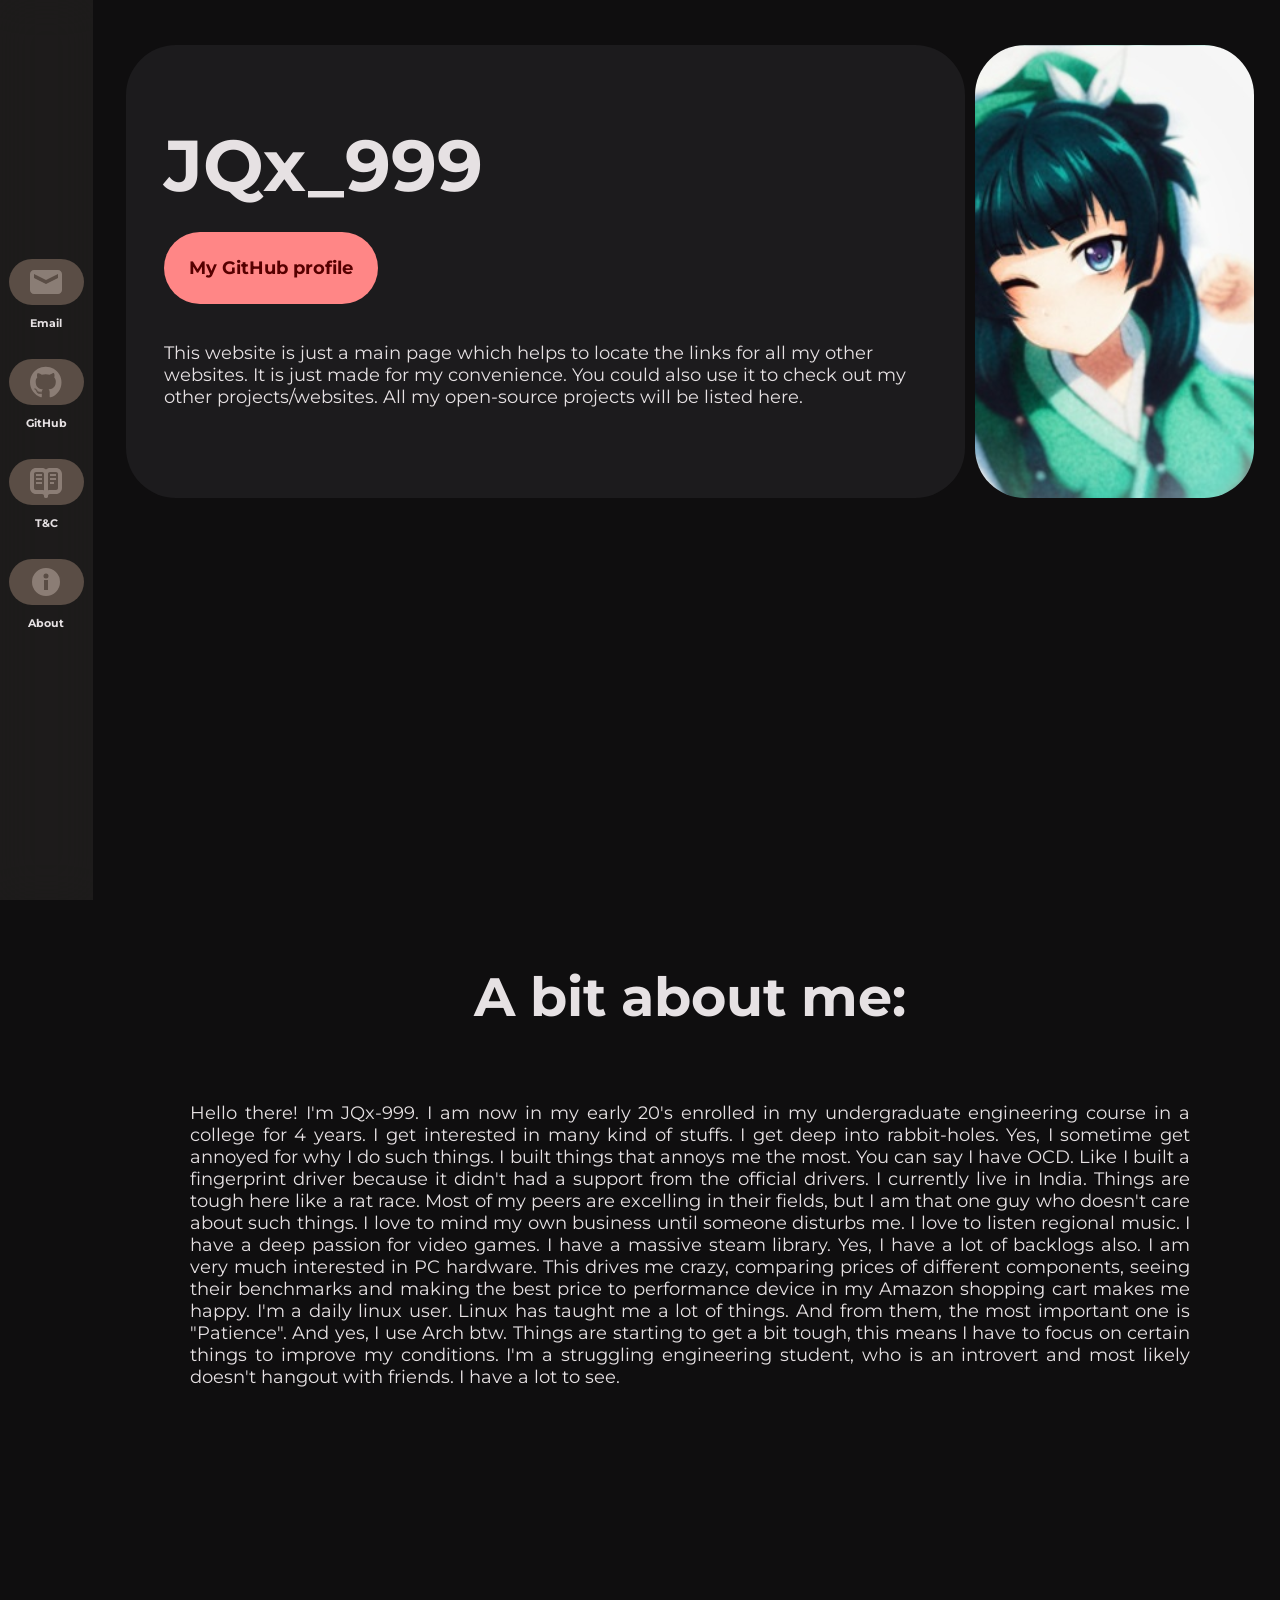
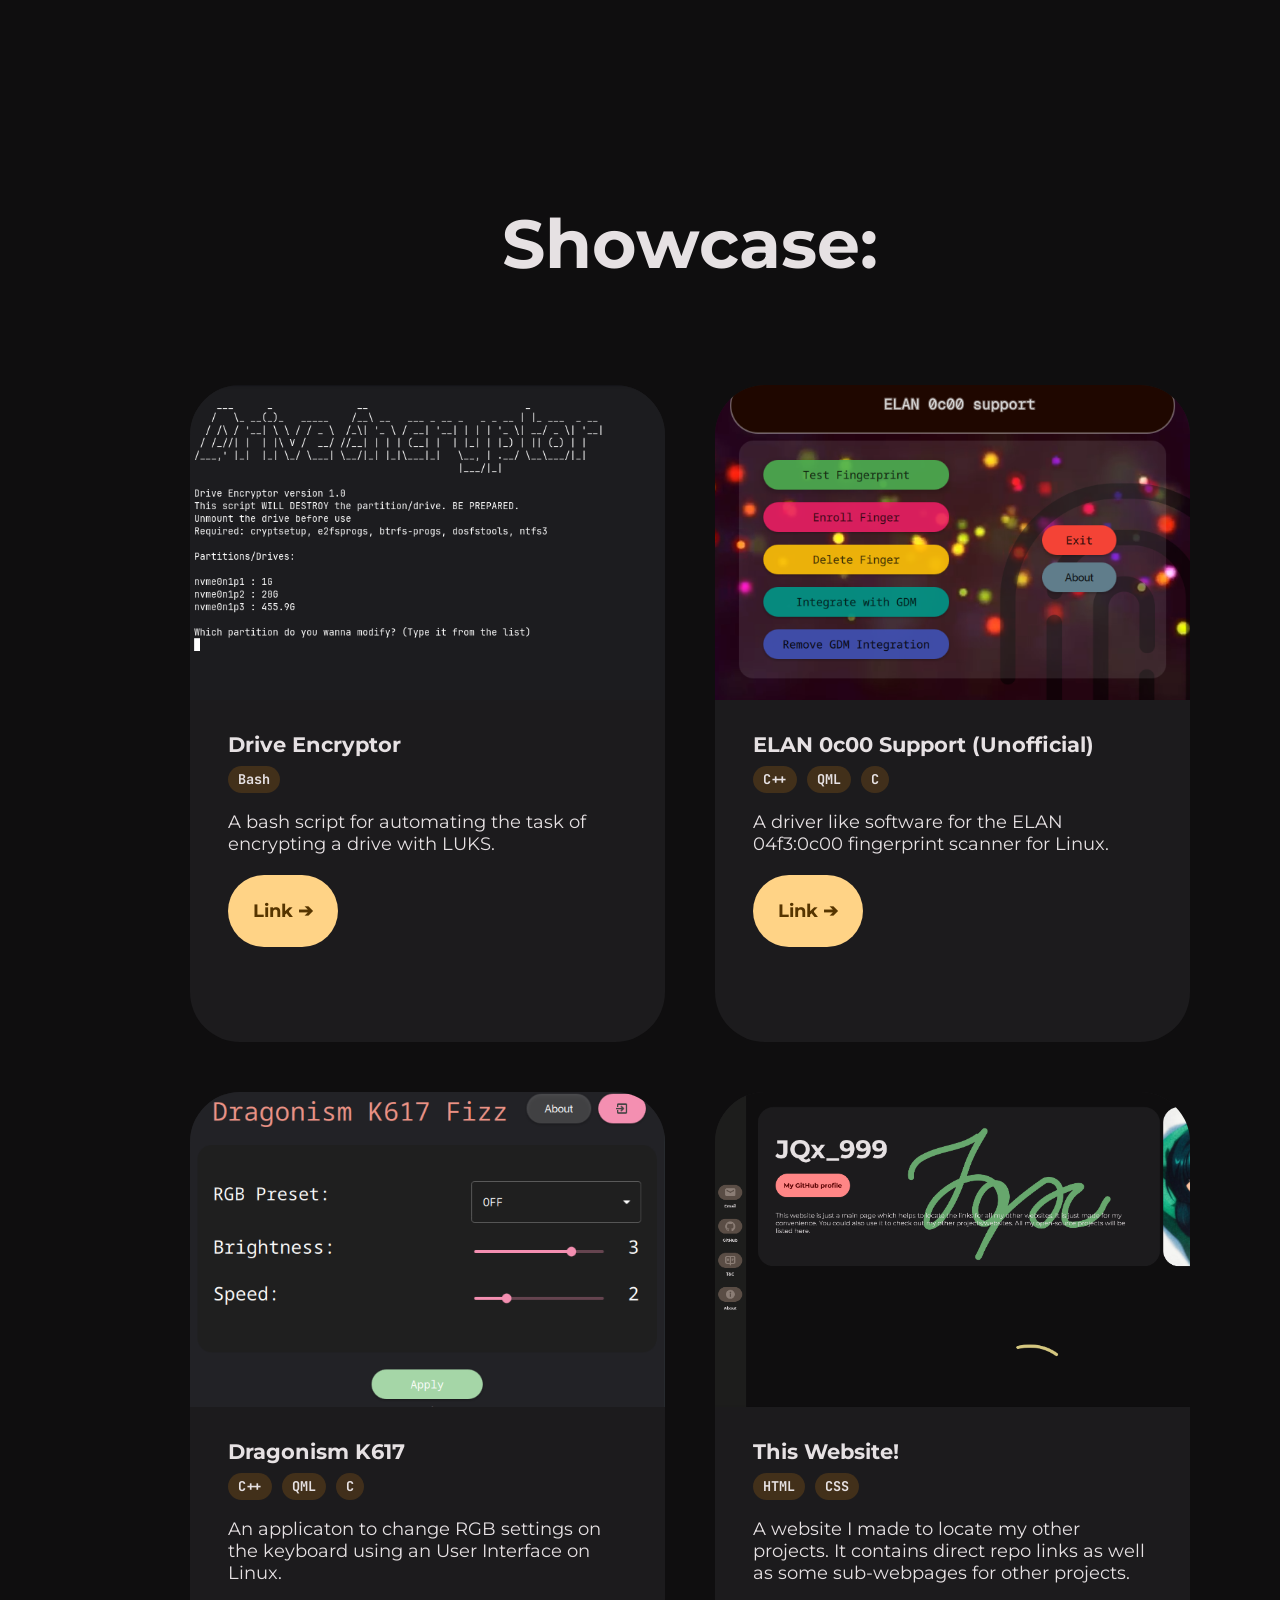
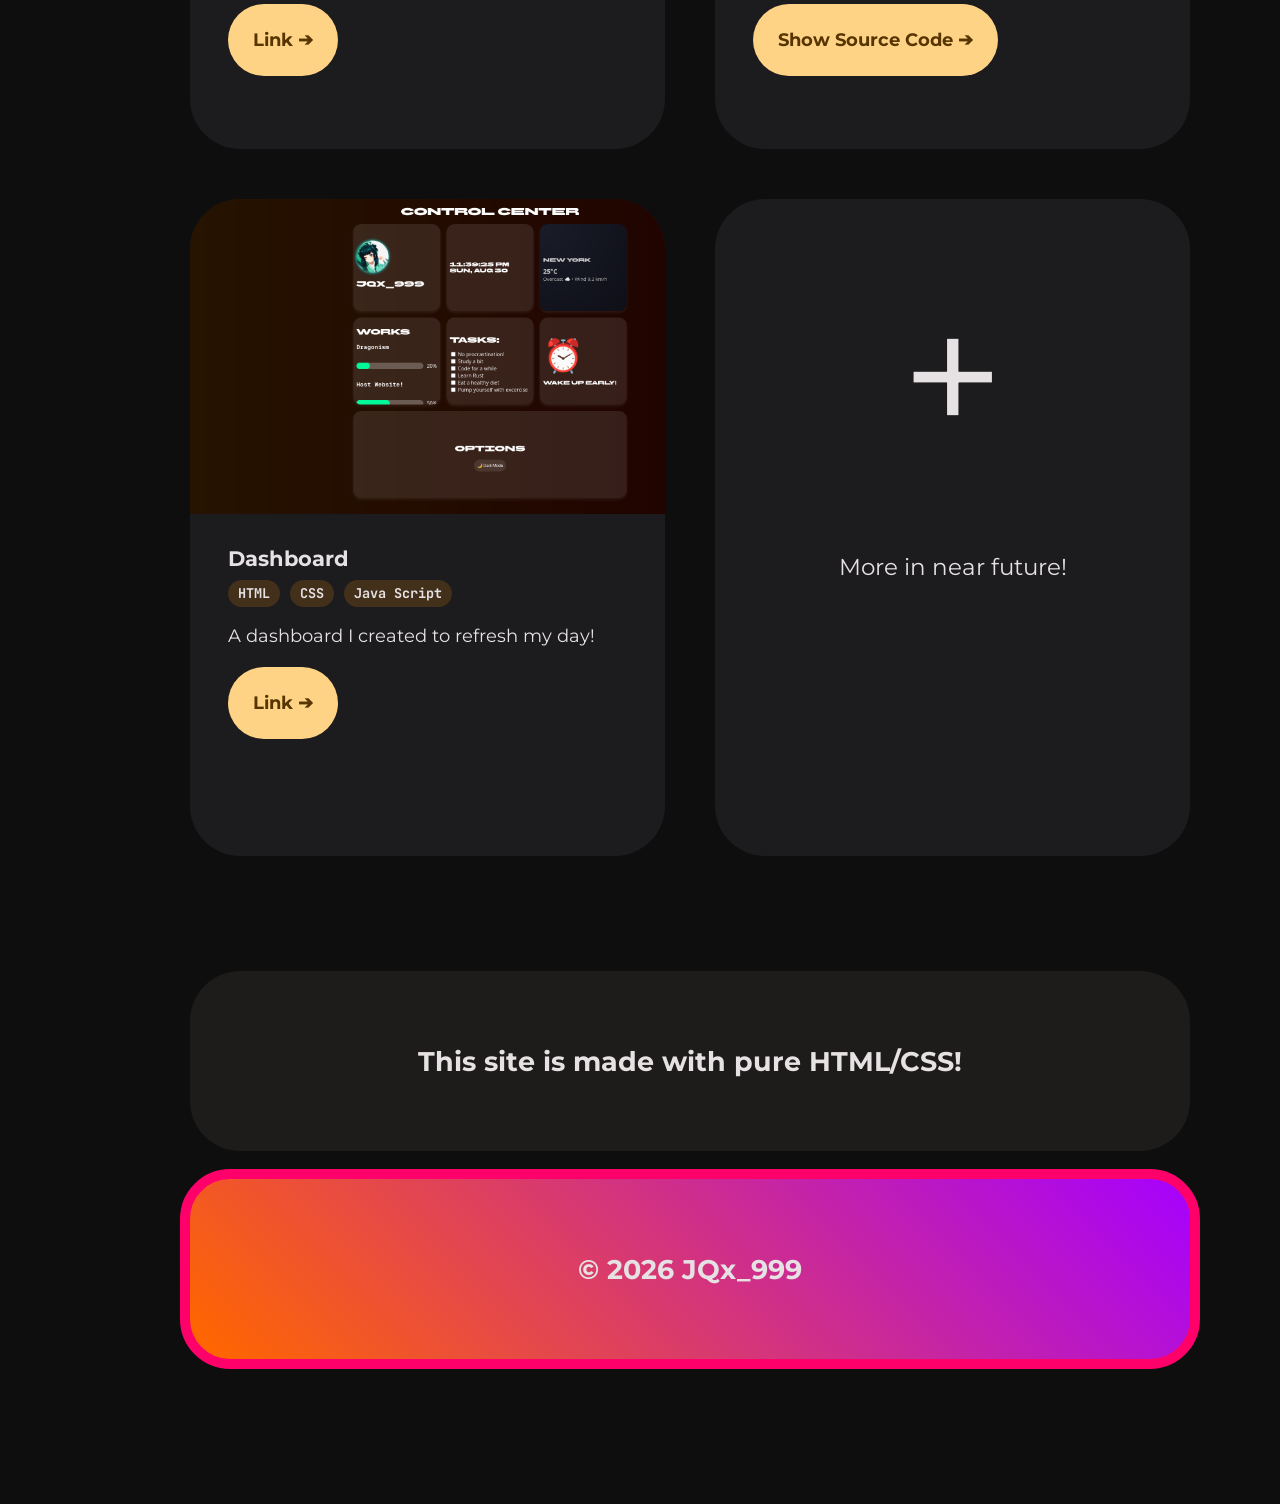
==== commit 17b94cb6: "Fixed description" ====
--- a/index.html
+++ b/index.html
@@ -177,7 +177,7 @@
                   <p>CSS</p>
                   <p>Java Script</p>
                 </div>
-                <p>A dashboard I created to refresh my day!.</p>
+                <p>A dashboard I created to refresh my day!</p>
                 <a href="webapp/index.html" aria-label="Project: 5 - Dashboard">Link ➔</a>
               </div>
           </div>
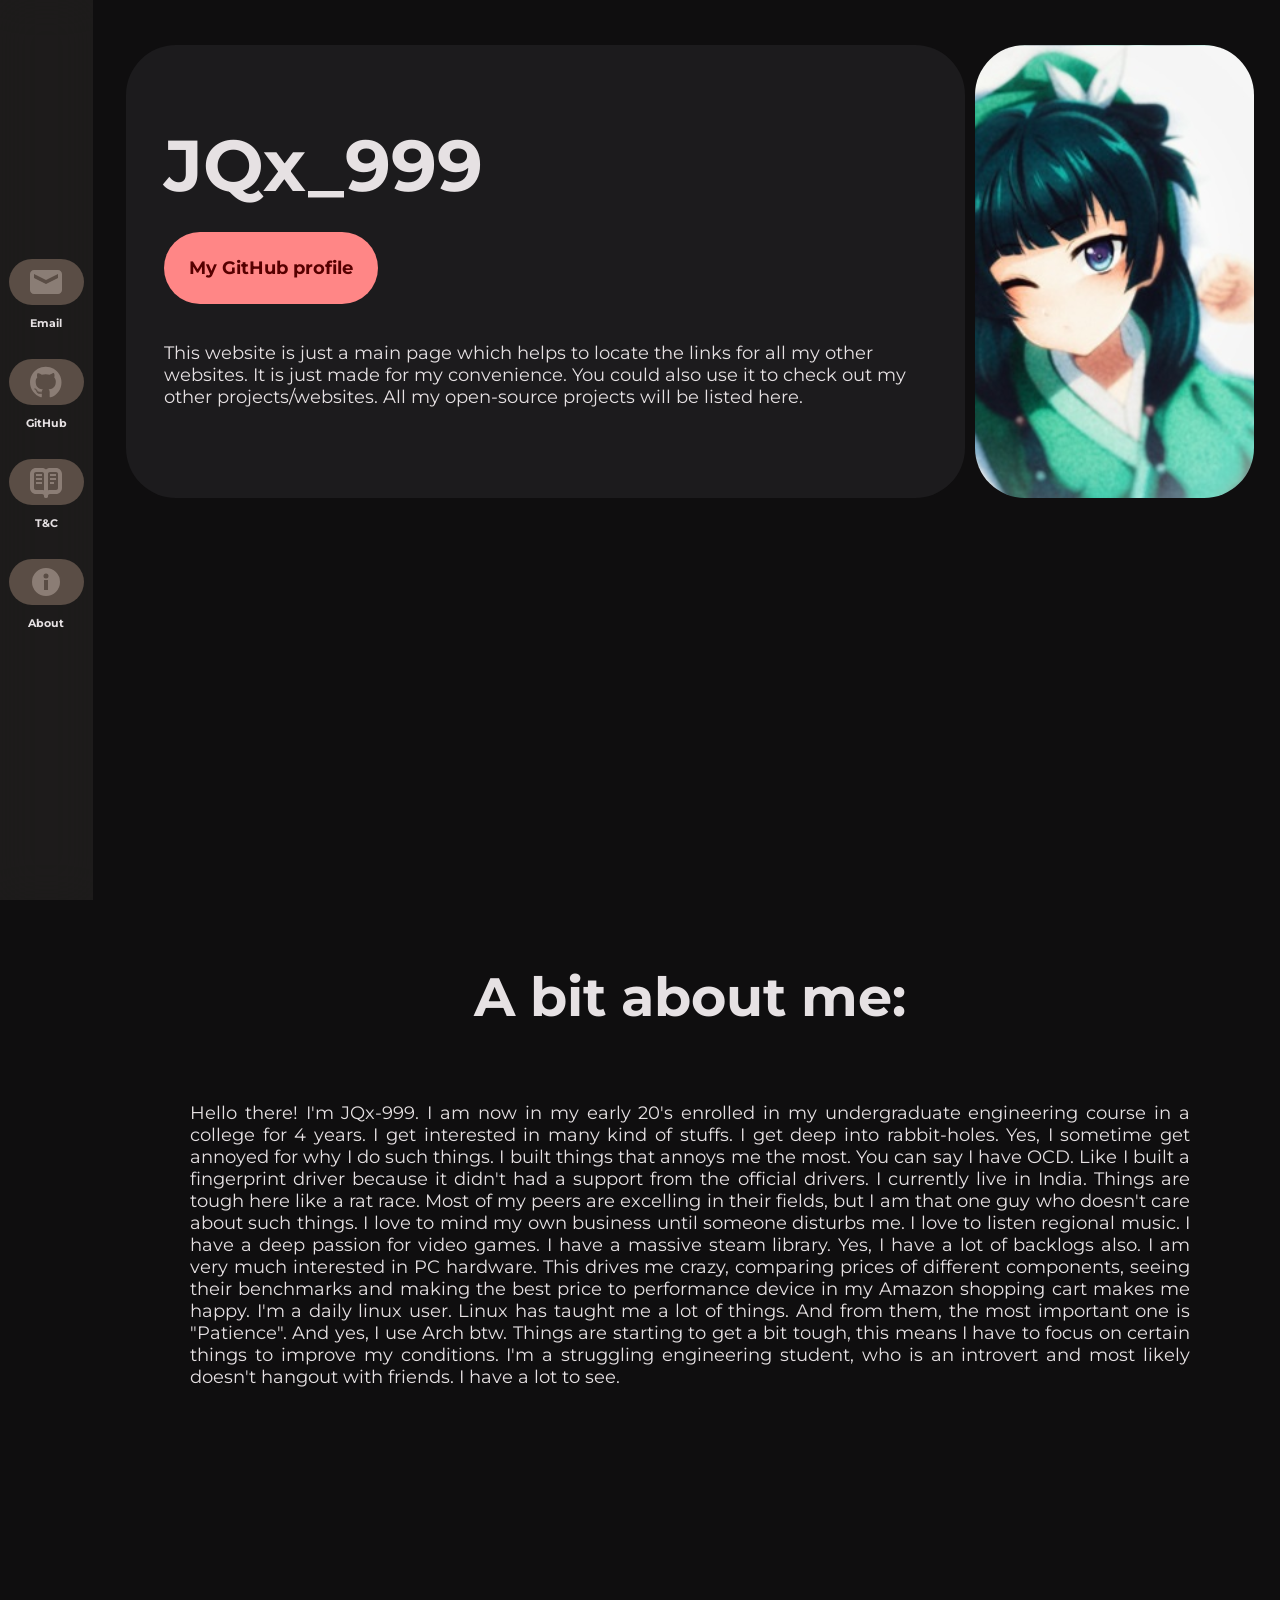
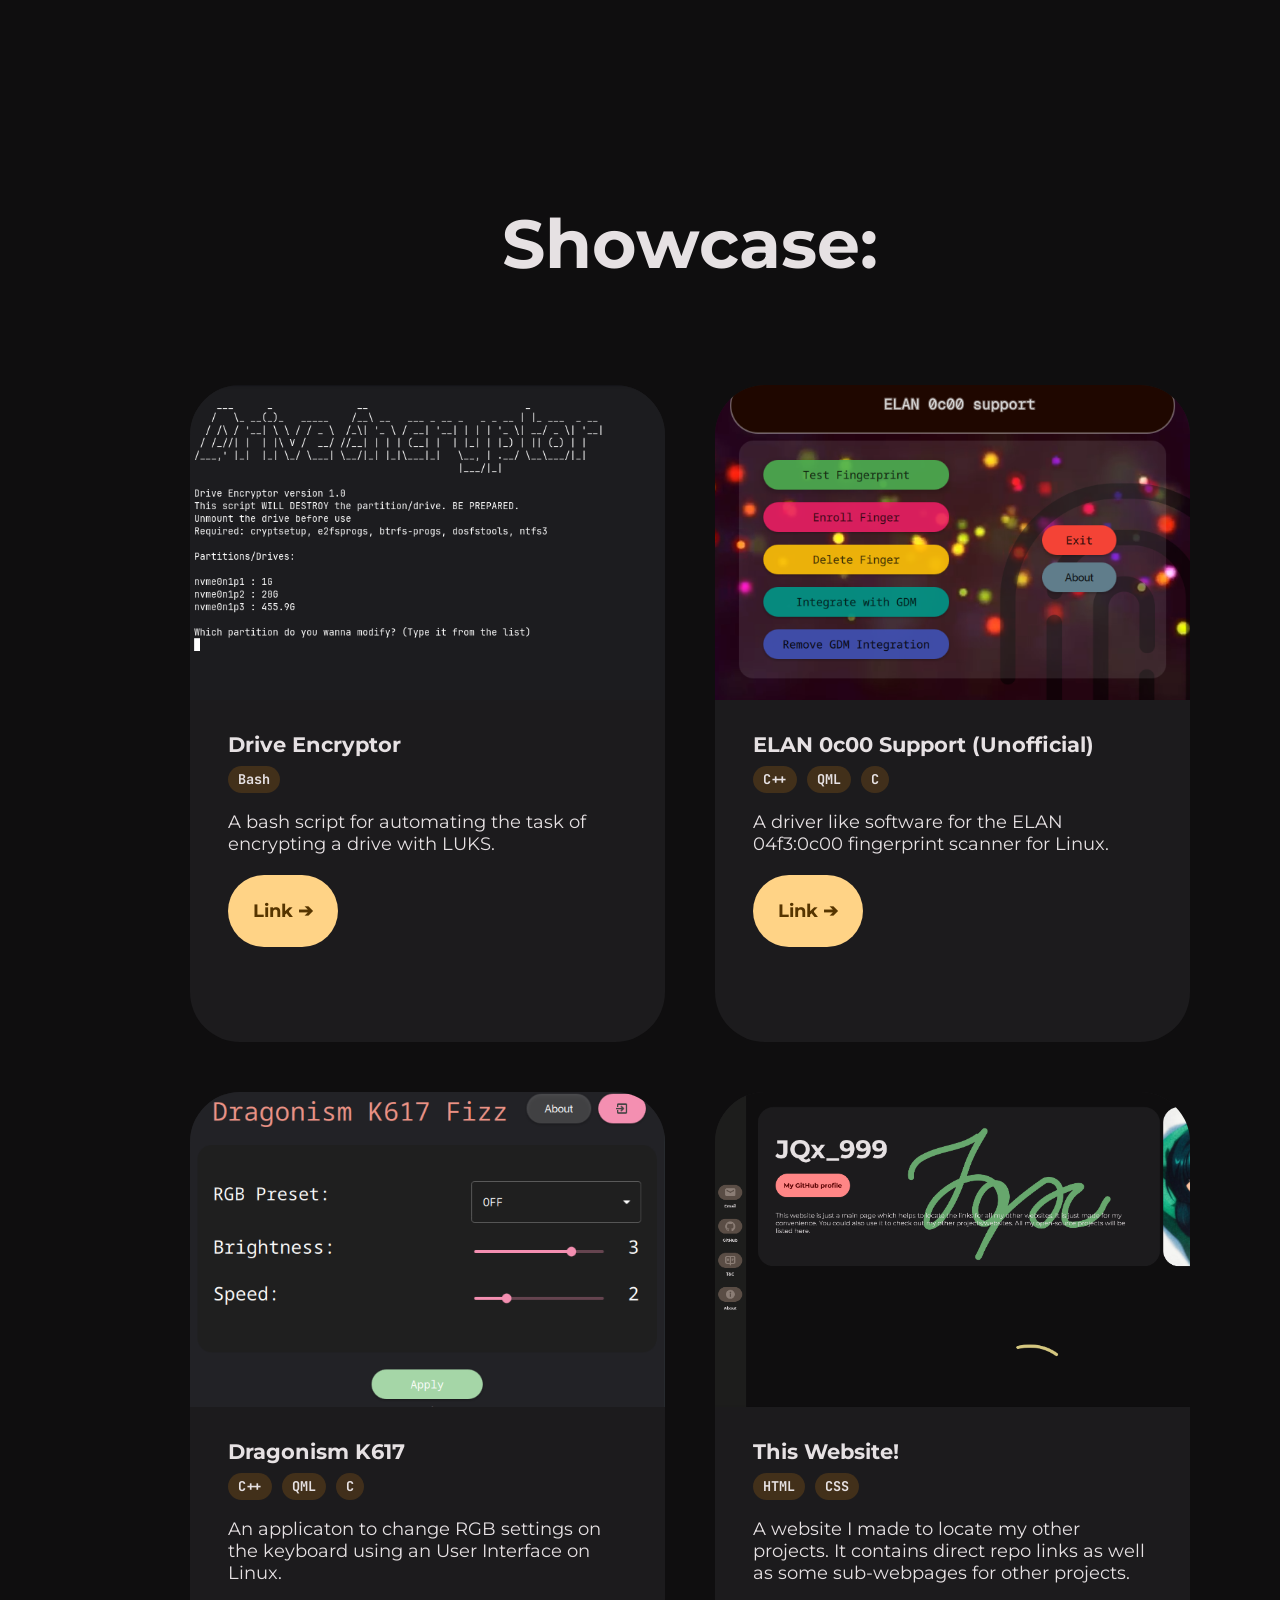
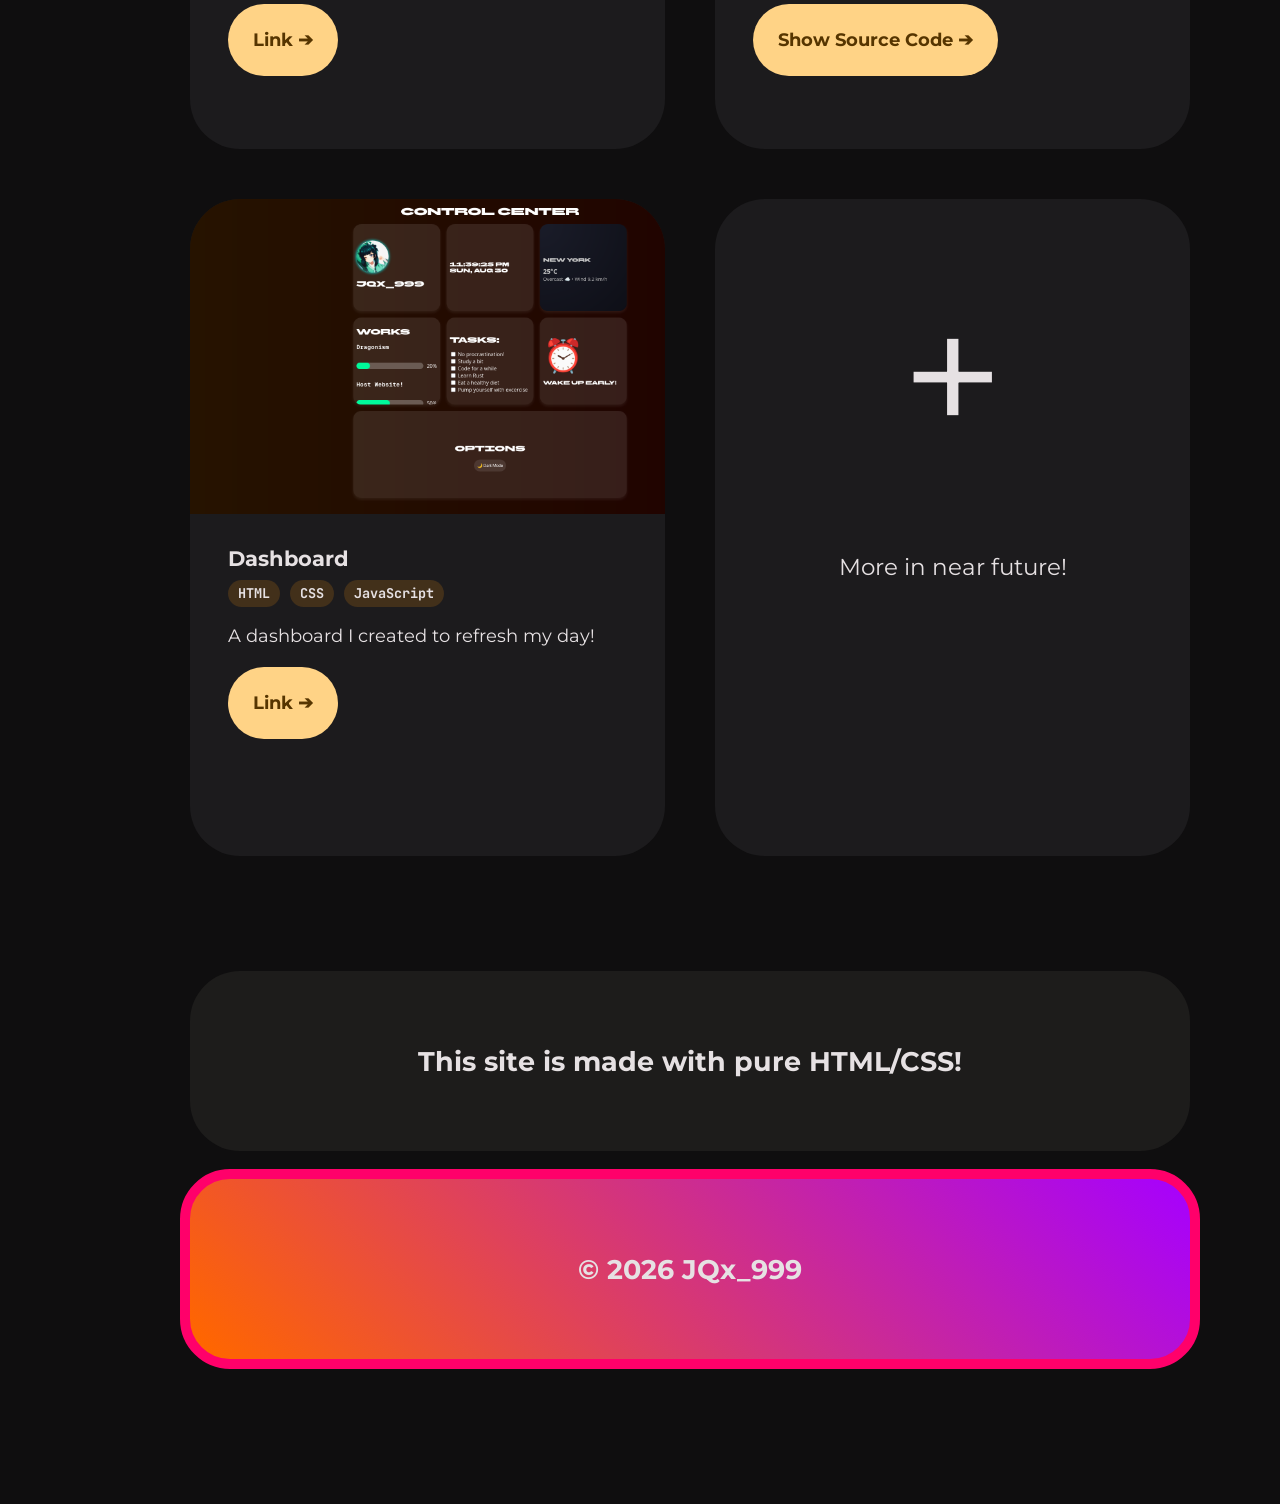
==== commit eed0f320: "Fixed typo" ====
--- a/index.html
+++ b/index.html
@@ -175,7 +175,7 @@
                 <div class="tags">
                   <p>HTML</p>
                   <p>CSS</p>
-                  <p>Java Script</p>
+                  <p>JavaScript</p>
                 </div>
                 <p>A dashboard I created to refresh my day!</p>
                 <a href="webapp/index.html" aria-label="Project: 5 - Dashboard">Link ➔</a>
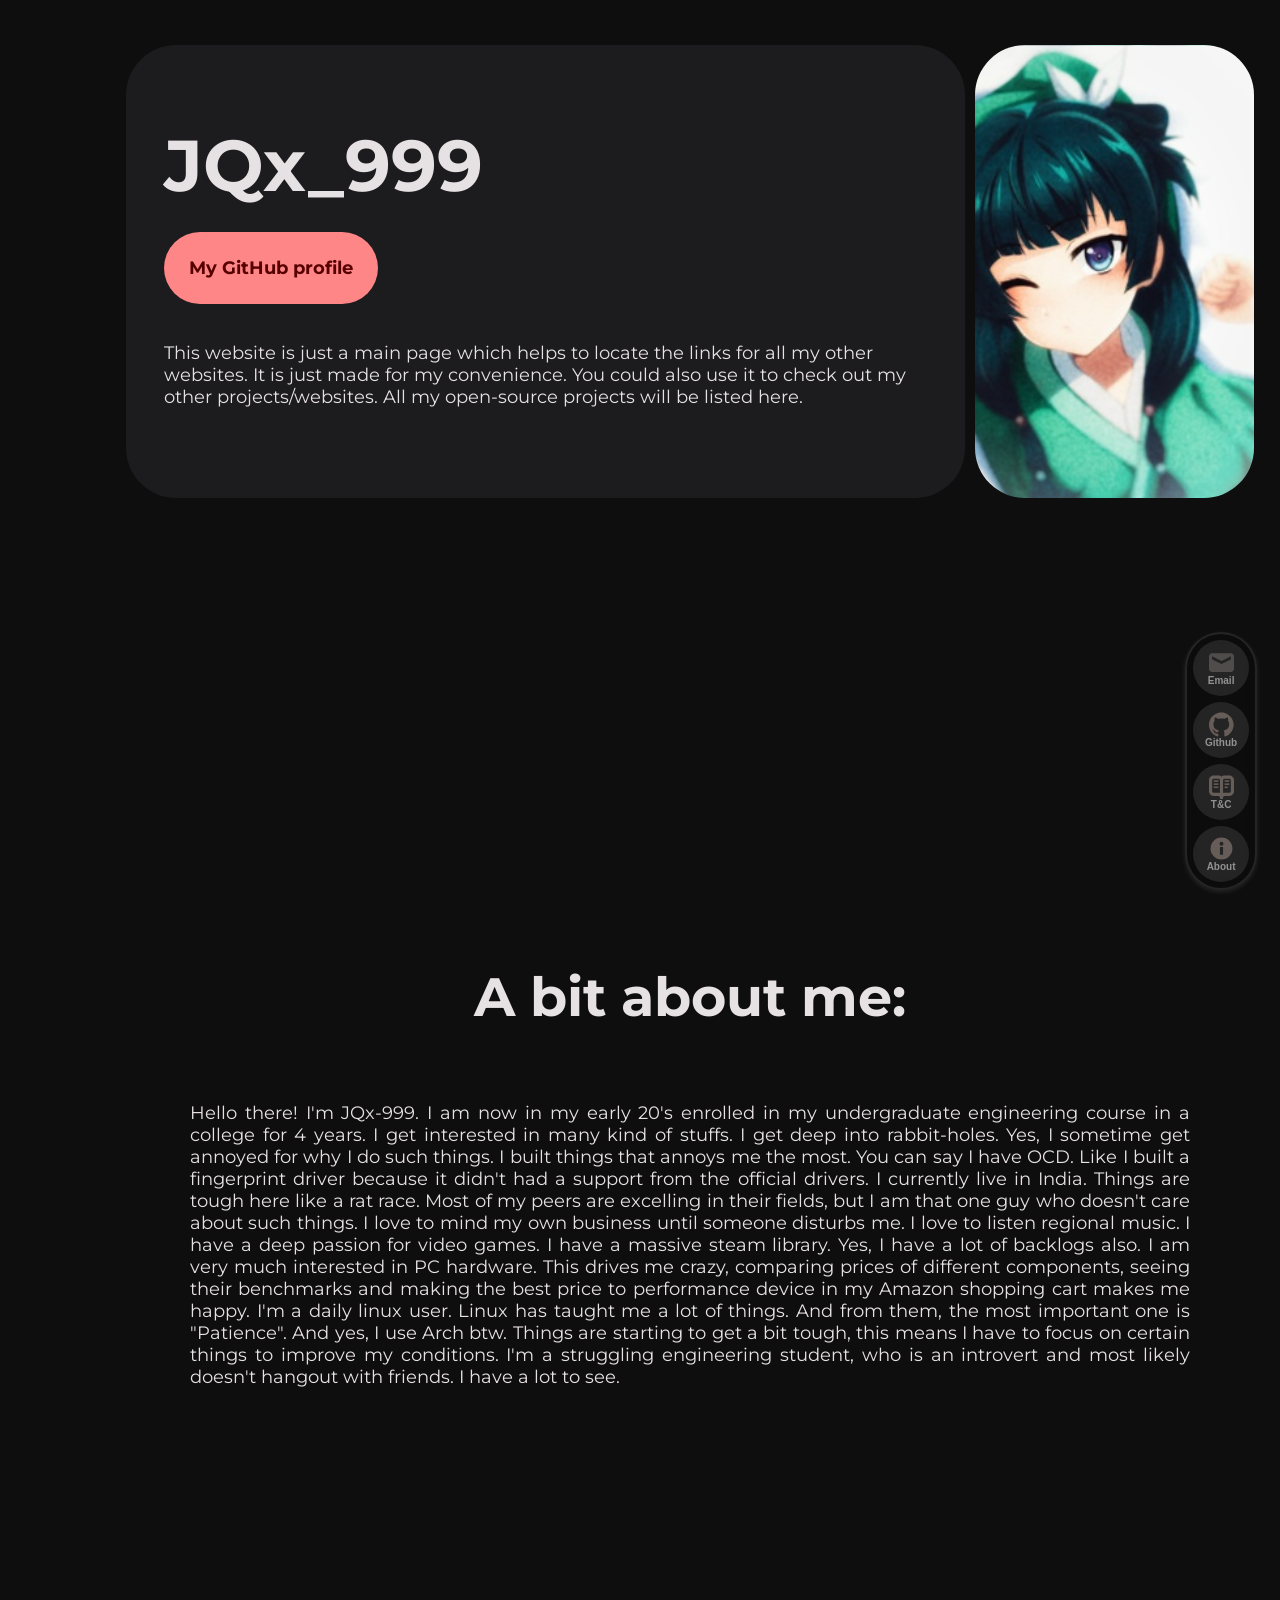
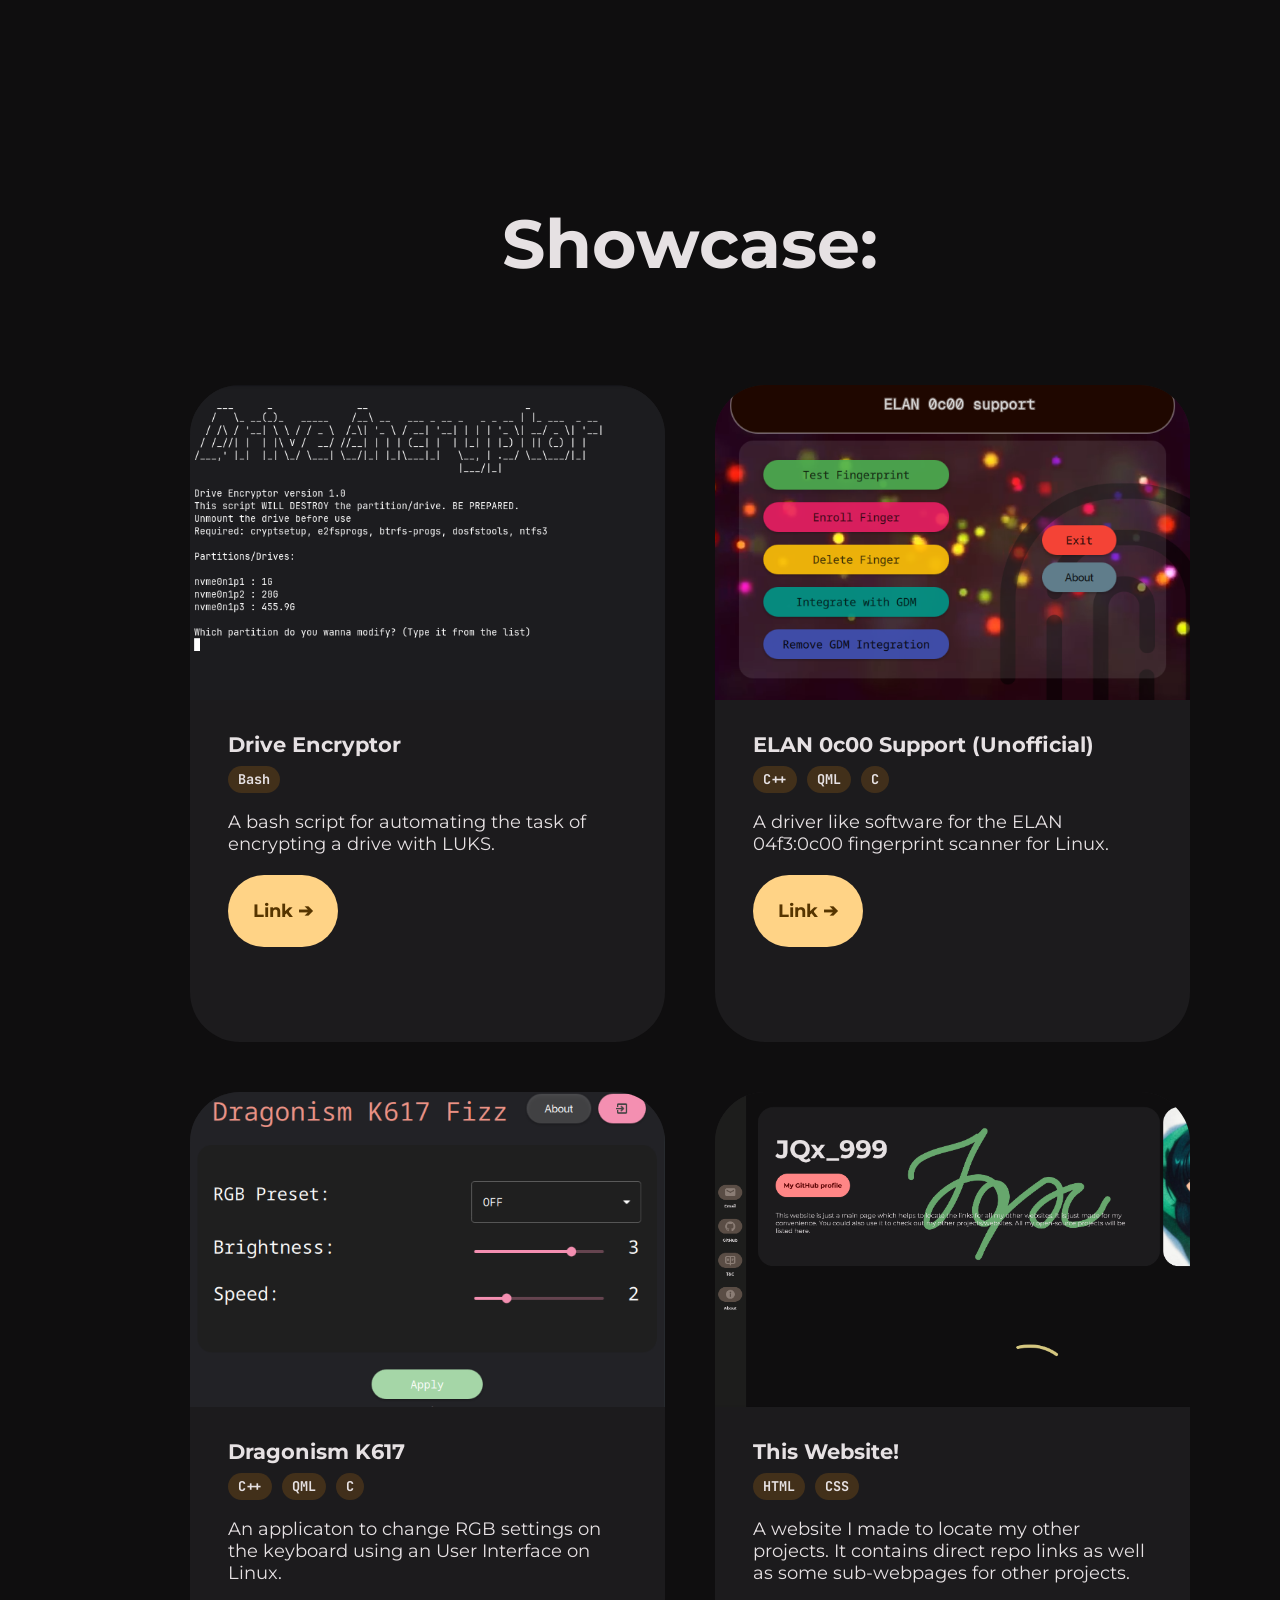
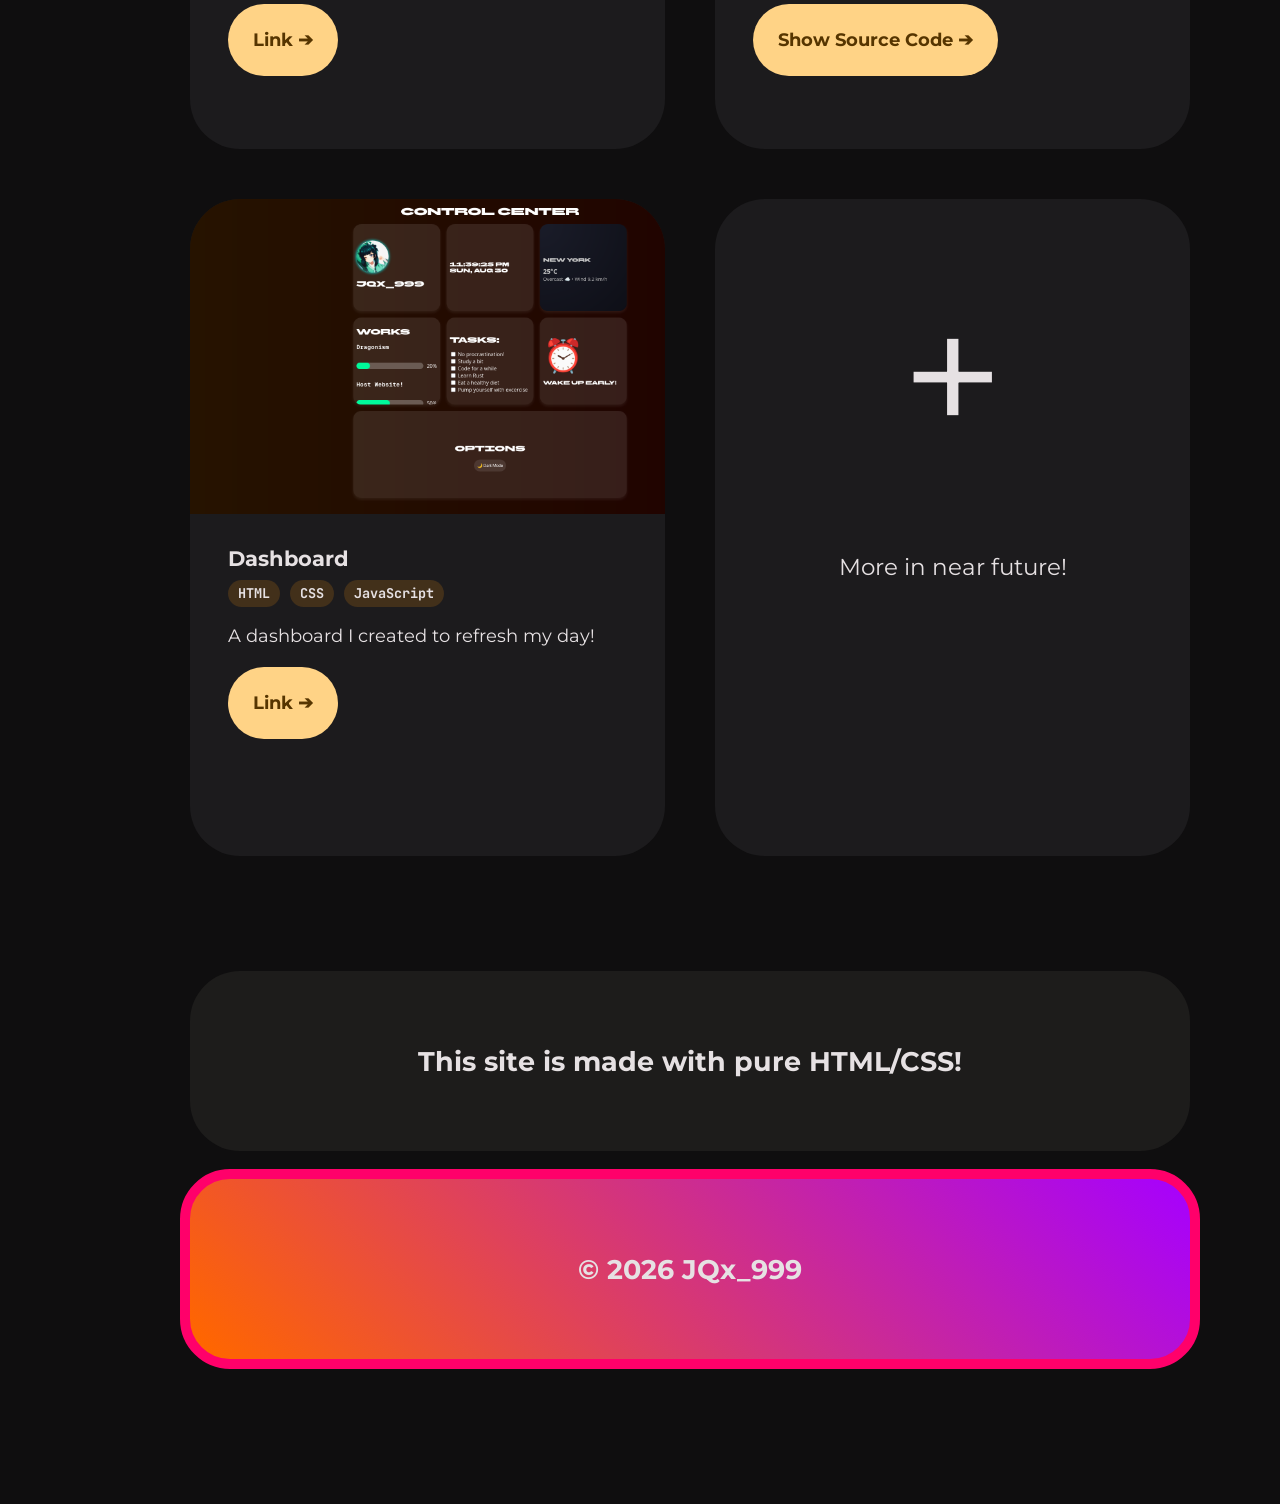
==== commit 208b25c1: "Modified bottom bar" ====
--- a/index.html
+++ b/index.html
@@ -178,7 +178,7 @@
                   <p>JavaScript</p>
                 </div>
                 <p>A dashboard I created to refresh my day!</p>
-                <a href="webapp/index.html" aria-label="Project: 5 - Dashboard">Link ➔</a>
+                <a href="https://dashboard.jqx-999.space" aria-label="Project: 5 - Dashboard">Link ➔</a>
               </div>
           </div>
           <div class="capsule" id="add-more-capsule">
@@ -201,33 +201,25 @@
         <p>© 2026 JQx_999</p>
       </footer>
     </div>
-    <div class = "bar">
-    <nav class="bottom-bar">
-      <div class="button">
-        <div class="button-shad">
-          <a class="button-icon" id="icon-button0" title= "Email" aria-label="Mail us" href="mailto:bdservo7@gmail.com" type="email"></a>
-        </div>
-        <p>Email</p>
-      </div>
-      <div class="button">
-        <div class="button-shad">
-          <a class="button-icon" id="icon-button1" title= "GitHub" aria-label="GitHub" href="https://github.com/JQx-999" ></a>
-        </div>
-        <p>GitHub</p>
-      </div>
-      <div class="button">
-        <div class="button-shad">
-          <a class="button-icon" id="icon-button2" title= "Terms and Conditions" aria-label="Terms and Conditions" href="fallback/terms.html" ></a>
-          </div>
-        <p>T&C</p>
-      </div>
-      <div class="button">
-        <div class="button-shad">
-          <a class="button-icon" id="icon-button3" title= "About" href="#aaa" aria-label="About"></a>
-        </div>
-        <p>About</p>
-      </div>
-    </nav>
-    </div>
+   <div class="bar">
+       <div class="bottom-bar">
+           <a id="link" href="mailto:bdservo7@gmail.com">
+               <img src="Sources/mail.svg">
+               <p>Email</p>
+           </a>
+           <a id="link" href="https://github.com/JQx-999">
+               <img src="Sources/github.svg">
+               <p>Github</p>
+           </a>
+           <a id="link" href="fallback/terms.html">
+               <img src="Sources/terms.svg">
+               <p>T&C</p>
+           </a>
+           <a id="link" href="#aaa">
+               <img src="Sources/about.svg">
+               <p>About</p>
+           </a>
+       </div>
+   </div>
   </body>
 </html>
--- a/Sources/style.css
+++ b/Sources/style.css
@@ -417,28 +417,7 @@
 	justify-content: center;
 }
 
-.bottom-bar {
-	background-color: #21201FCC;
-	 backdrop-filter: blur(20px);
-  	-webkit-backdrop-filter: blur(20px);
-	position: fixed;
-	display: flex;
-	align-items: center;
-	justify-content: center;
-	flex-direction: row;
-	bottom: 0;
-	width: max-content;
-	z-index: 999;
-	font-size: 1vh;
-	font-weight: bold;
-	padding: 1vh 5vw 0.25vh 5vw;
-	margin-bottom: 2vw;
-	border: solid 2px #5a4d4534;
-	border-radius: 45px;
-	animation-name: entry;
-	animation-duration: 0.5s;
-	box-shadow: 0px 5px 10px rgba(255, 255, 255, 0.1);
-}
+
 
 @keyframes entry-left {
 	0% {
@@ -453,88 +432,7 @@
 
 
 
-.button {
-	display: flex;
-	margin: 0 10px;
-	justify-content: center;
-	flex-direction: column;
-	font-family: "Montserrat", sans-serif;
-	align-items: center;
-	overflow: visible;
-}
-.button-icon:hover {
-	animation-name: img-hover;
-		animation-duration: 0.25s;
-		transform: scale(1.02);
-}
-.button-shad {
-	display: flex;
-	justify-content: center;
-	align-items: center;
-	background-color: #5A4D45;
-	border: transparent;
-	border-radius: 100px;
-	width: 50px;
-	padding: 0.75vh 0;
-}
-.button-shad:hover {
-		outline: solid 2px #95954ecc;
-	}
-#icon-button0 {
-	background-color: transparent;
-	background-image: url("mail.svg");
-
-	background-size:100%;
-	background-position: center;
-	overflow: visible;
-	color: transparent;
-	width: 16px;
-	height: 16px;
-	border: transparent;
-
-}
-
-#icon-button1 {
-	background-color: transparent;
-	background-image: url("github.svg");
-
-	background-size:100%;
-	background-position: center;
-	overflow: visible;
-	color: transparent;
-	width: 16px;
-	height: 16px;
-	border: transparent;
-
-}
-
-#icon-button2 {
-	background-color: transparent;
-	background-image: url("terms.svg");
-
-	background-size:100%;
-	background-position: center;
-	overflow: visible;
-	color: transparent;
-	width: 16px;
-	height: 16px;
-	border: transparent;
-
-}
-
-#icon-button3 {
-	background-color: transparent;
-	background-image: url("about.svg");
-
-	background-size:100%;
-	background-position: center;
-	overflow: visible;
-	color: transparent;
-	width: 16px;
-	height: 16px;
-	border: transparent;
-
-}
+
 
 
 .signature {
@@ -666,6 +564,52 @@
 		padding: 3vw;
 	}
 }
+
+.bottom-bar {
+    background-color: rgba(0, 0, 0, 0.1);
+    border-radius: 50px;
+    border: solid 2px rgba(255, 255, 255, 0.1);
+    display: flex;
+    position: fixed;
+    bottom: 0;
+    backdrop-filter: blur(7px);
+    z-index: 1000;
+    padding: 0.5px;
+    margin: 10px;
+    animation: entry 0.5s ease;
+    box-shadow: 0px 2px 5px rgba(255, 255, 255, 0.1);
+}
+#link {
+    padding: 7px 25px;
+    backdrop-filter: blur(10px);
+    border-radius: 50px;
+    margin: 2px;
+    background-color: rgba(255, 255, 255, 0.1);
+    display: flex;
+    flex-direction: column;
+    font-size: 8px;
+    font-family: sans-serif, serif;
+    color: rgba(255, 255, 255, 0.5);
+    text-decoration: none;
+    font-weight: bold;
+    align-items: center;
+    justify-content: center;
+    img {
+        width: 20px;
+        height: 20px;
+        padding: 0;
+        margin: 0;
+        opacity: 0.65;
+    }
+    p {
+        padding: 0;
+        margin: 0;
+    }
+}
+#link:hover {
+    animation: img-hover 2s ease;
+    transform: scale(1.02);
+}
 @media (min-width: 1200px) {
 	.signature {
 		transform: scale(2.5);
@@ -674,40 +618,19 @@
 		width: 500px;
 	}
 	.bottom-bar {
+	    right: 1vw;
+					padding: 3px;
 		flex-direction: column;
-		left: 0;
-		height: 100vh;
-		width: 75px;
-		justify-content: center;
-		padding: 0 0.7vw;
-		animation-name: entry-left;
-		font-size: 1.25vh;
-		margin-bottom: 0;
-		border: transparent;
-		border-radius: 0;
-		box-shadow: none;
-	}
-	#icon-button0 {
-		width: 32px;
-		height: 32px;
-	}
-	#icon-button1 {
-		width: 32px;
-		height: 32px;
-	}
-	#icon-button2 {
-		width: 32px;
-		height: 32px;
-	}
-	#icon-button3 {
-		width: 32px;
-		height: 32px;
-	}
-	.button {
-		padding: 1vh 0;
-	}
-	.button-shad {
-		width: 75px;
+	}
+	#link {
+	    padding: 10px 12px;
+					margin: 3px;
+					font-size: 10px;
+		img {
+		    width: 25px;
+			height: 25px;
+		}
+
 	}
 	body {
 		padding-left: 100px;
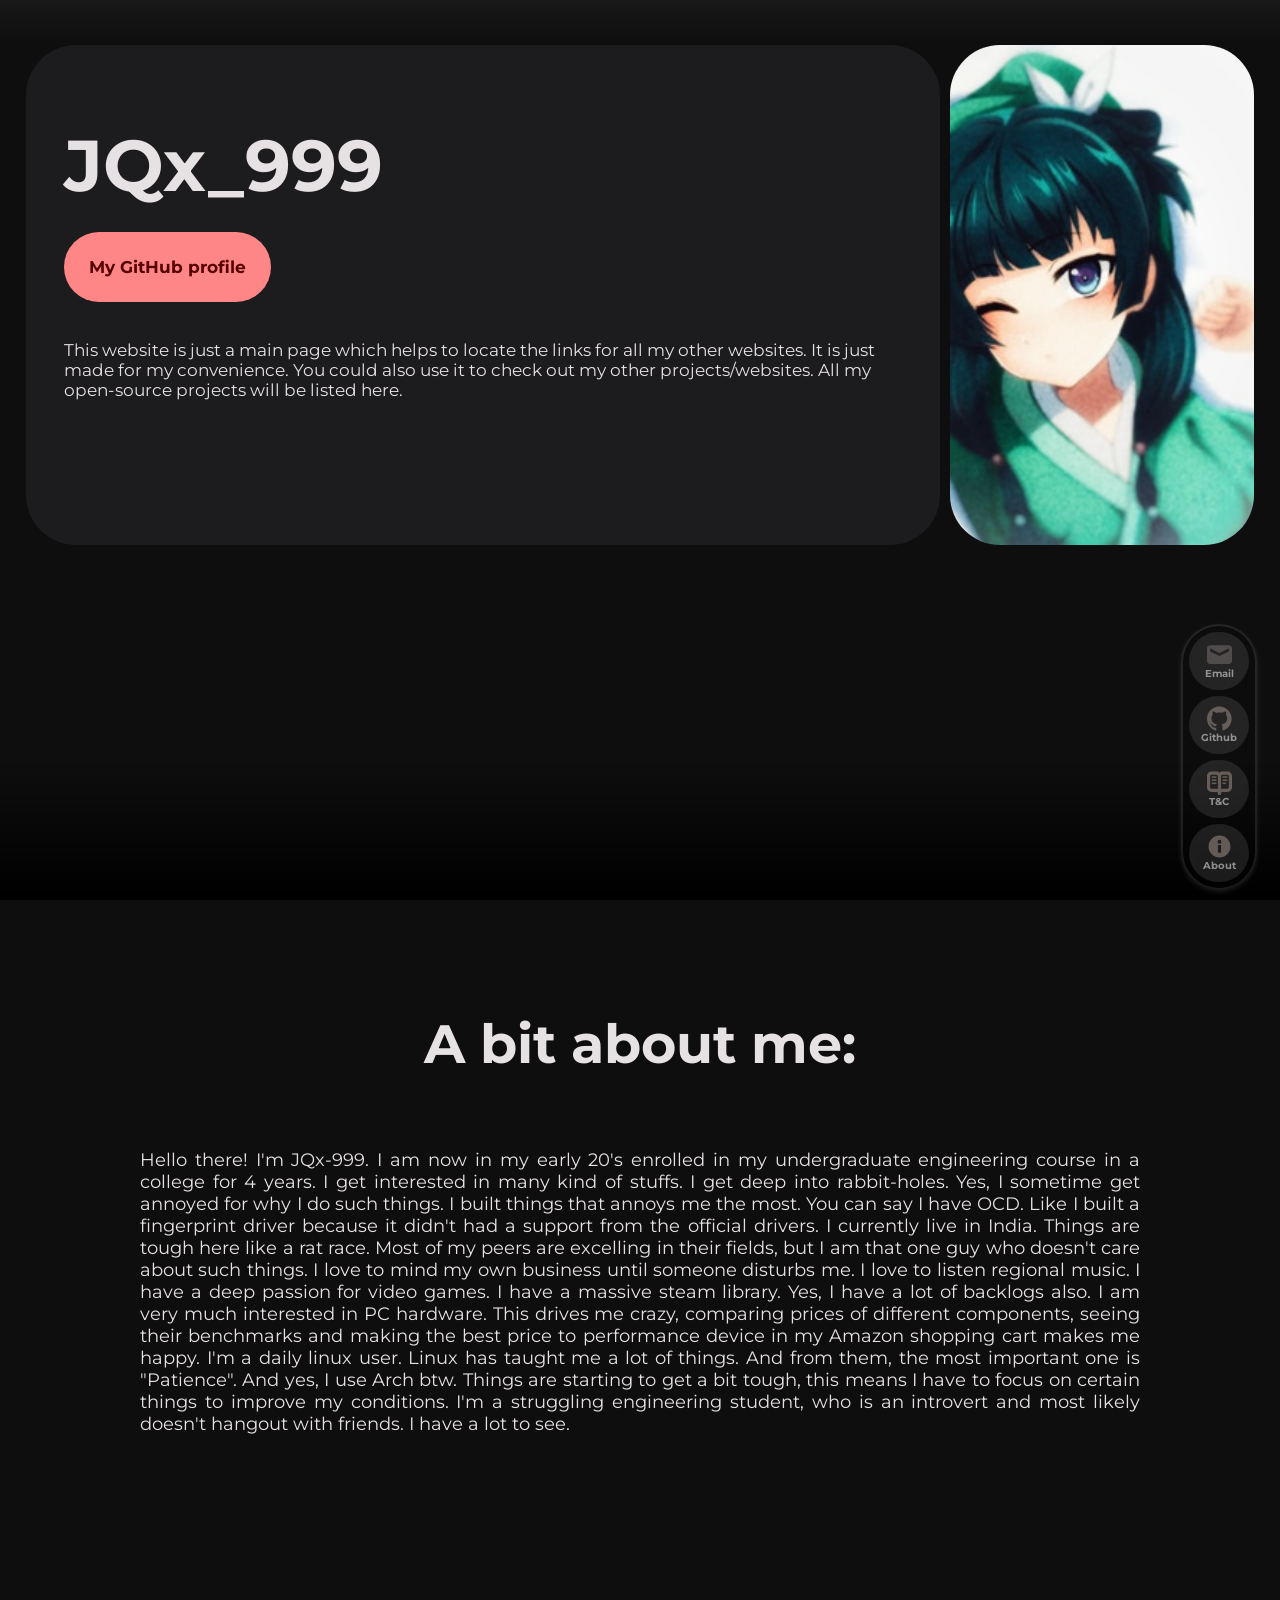
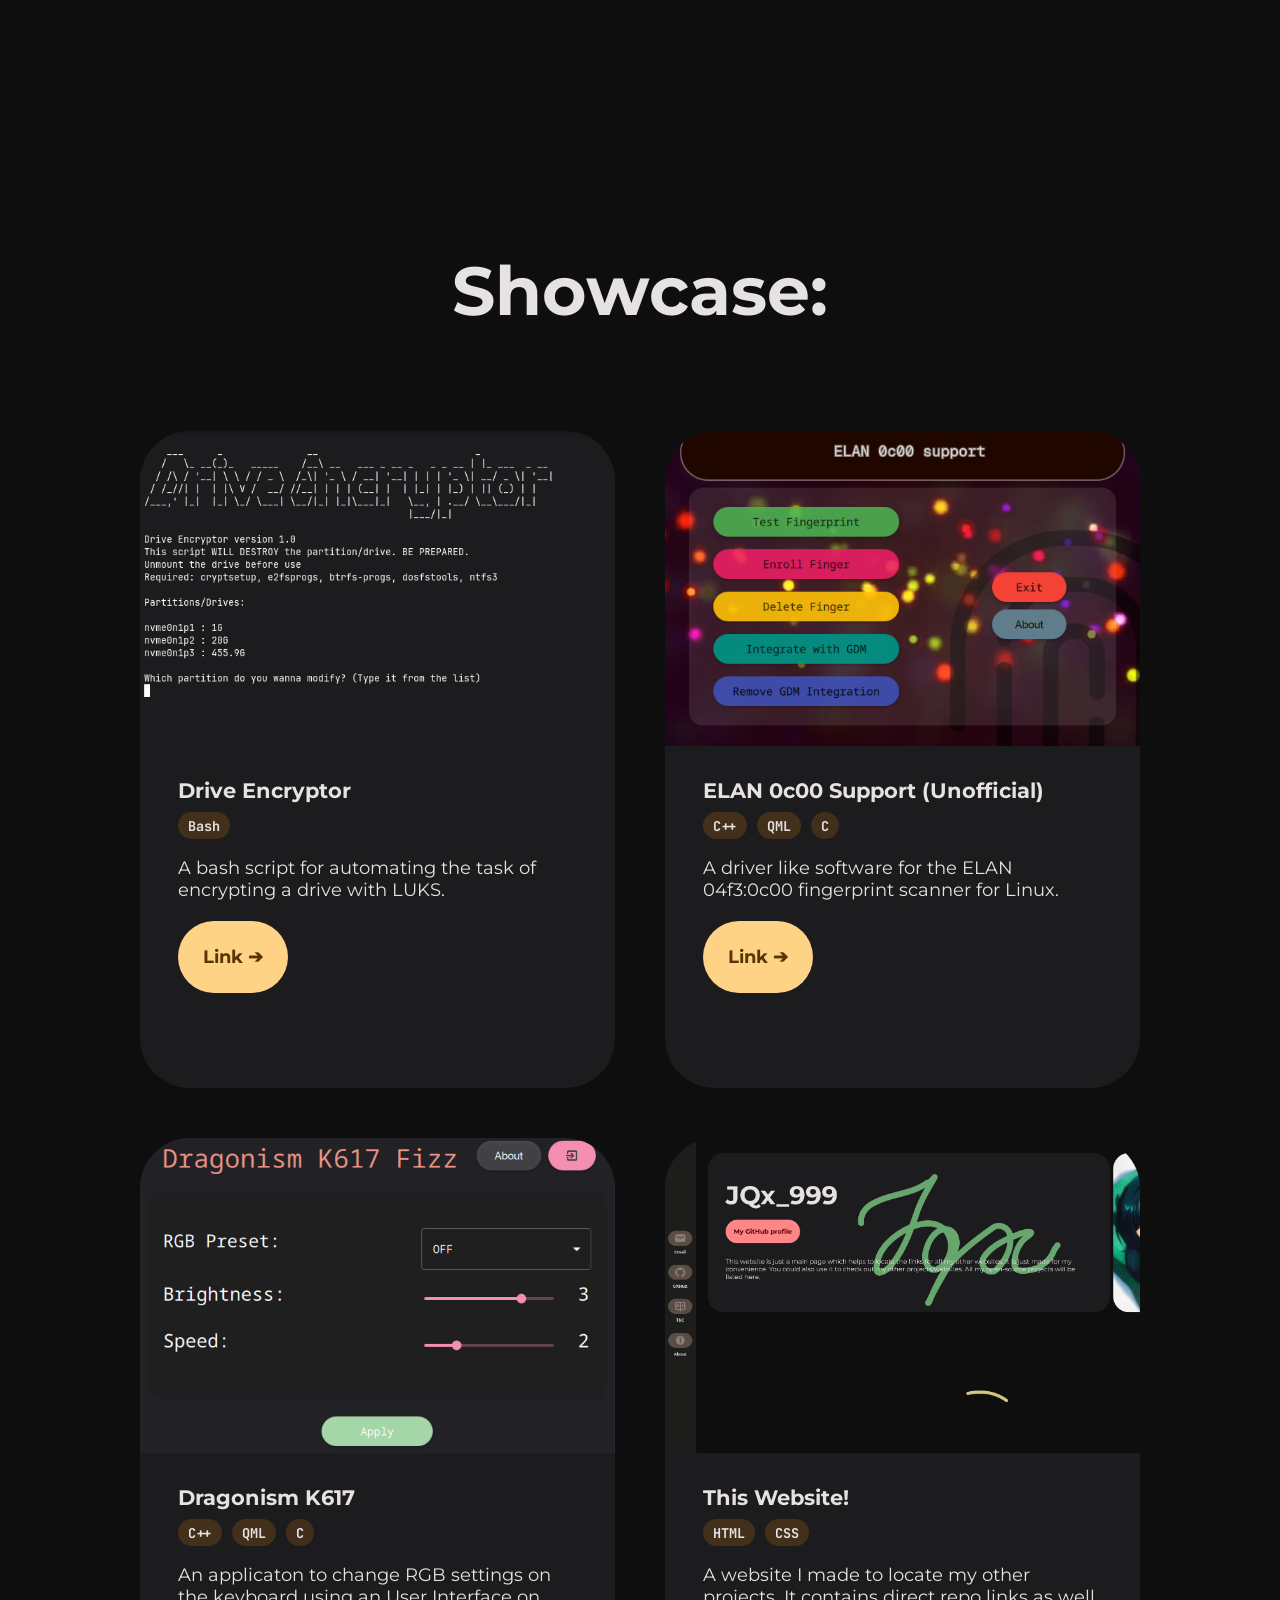
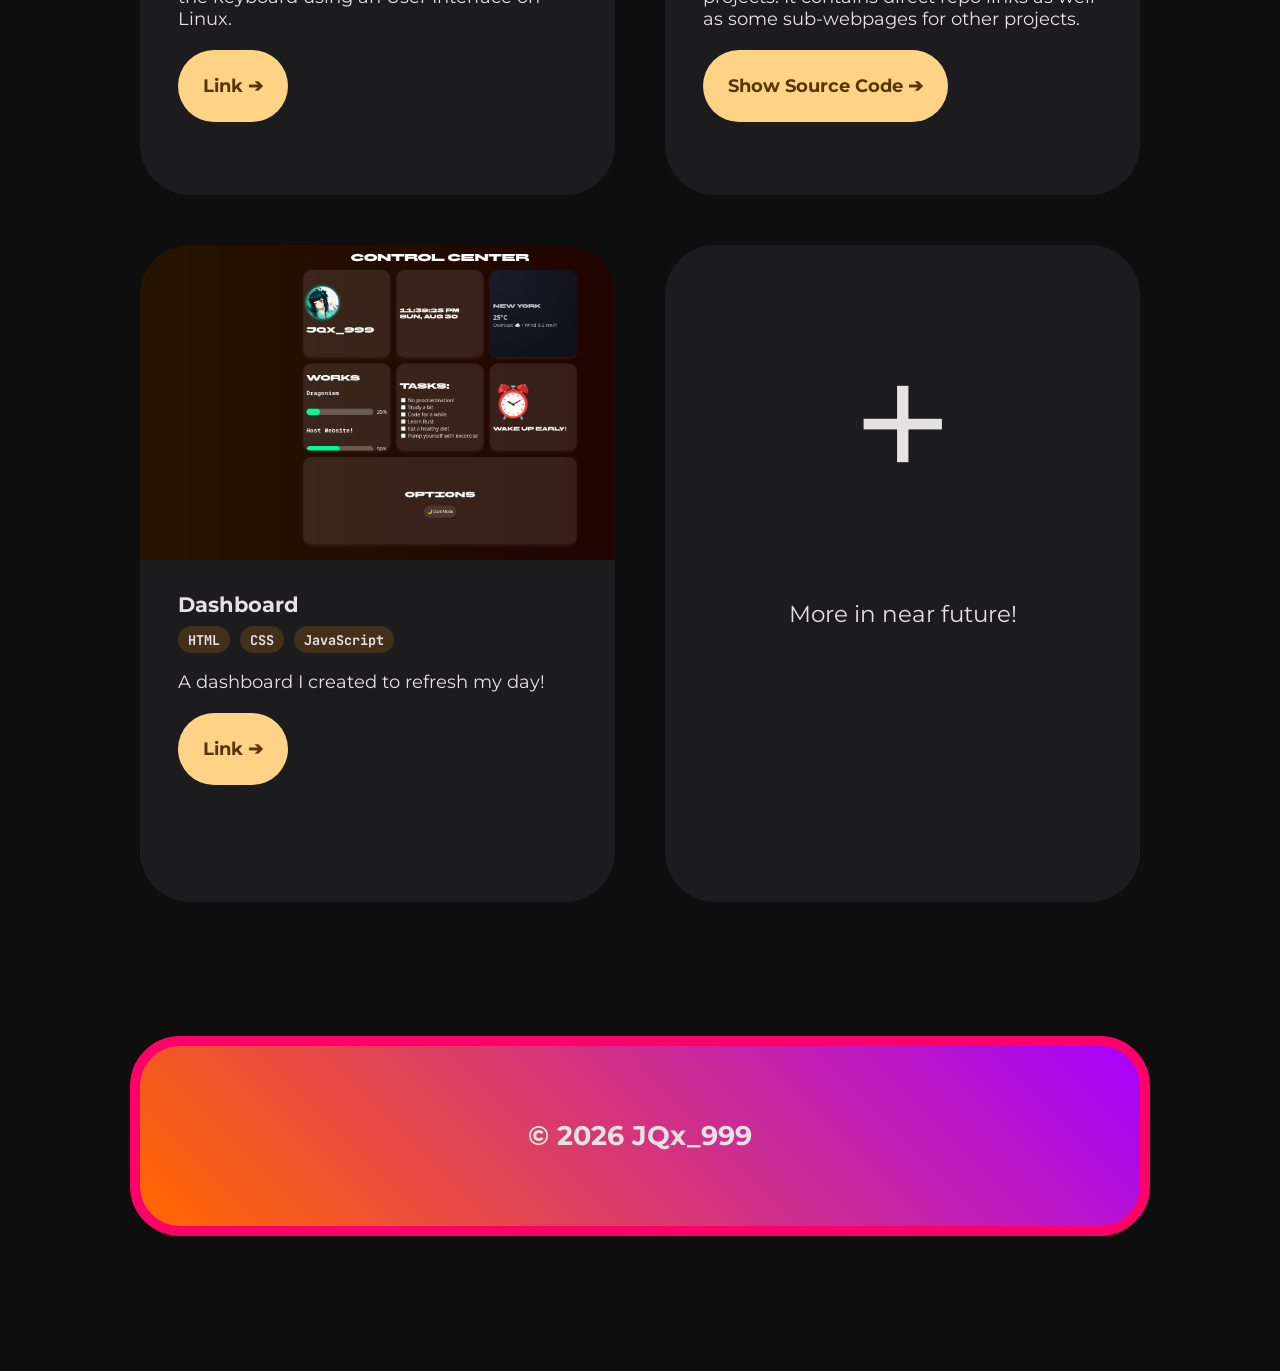
==== commit d0571407: "Modified bottom bar" ====
--- a/index.html
+++ b/index.html
@@ -10,6 +10,9 @@
     <meta name="description" content="JQx_999. This website has my project links.">
   </head>
   <body>
+      <div class="space"></div>
+
+      </div>
     <header class="top-container">
       <div class="desc">
         <div class="signature" aria-hidden="true">
@@ -39,9 +42,11 @@
           <p>This website is just a main page which helps to locate the links for all my other websites. It is just made for my convenience. You could also use it to check out my other projects/websites. All my open-source projects will be listed here. </p>
         </div>
 
-      </div>
-      <div class="port" aria-hidden="true">
-        <div aria-hidden="true" class="pic"></div>
+
+
+      </div>
+      <div class="pf-img">
+          <img src="Sources/profile.jpg">
       </div>
     </header>
 
@@ -190,11 +195,7 @@
         </div>
       </div>
     </section>
-    <section class="lol">
-      <div class="pure">
-        <p>This site is made with pure HTML/CSS!</p>
-      </div>
-    </section>
+
     </main>
     <div class="lol">
       <footer class="copyright">
--- a/Sources/style.css
+++ b/Sources/style.css
@@ -96,7 +96,7 @@
 		animation-trigger: --t play-forward;
 		timeline-trigger: --t view() entry 100% exit 0% ;
 	display: grid;
-	grid-template-columns: 5fr 1fr;
+	grid-template-columns: 1fr;
 	gap: 10px;
 	align-items: center;
 
@@ -117,33 +117,28 @@
 		transition: transform 0.3s ease;
 	}
 
-	.pic {
-		margin: 0;
-		background-color: #1C1B1D;
-		background-image: url(profile.jpg);
-		background-size: cover;
-		background-position: center;
-		object-fit: cover;
-		height: 100%;
-
-
-
-
-
-		transform: scale(1);
-	}
-	.pic:hover {
-		animation-name: img-hover;
-		animation-duration: 0.5s;
-		transform: scale(1.02);
-	}
 	.nega {
 		margin: 3vh 3vw;
 		p{
 			margin: 7vh 0;
 		}
 	}
-
+	.pf-img {
+	    height: 200px;
+		display: flex;
+		align-items: center;
+		justify-content: center;
+		overflow: hidden;
+		border-radius: 50px;
+		background-color: #1C1B1D;
+	}
+	img {
+	    width: 100%;
+	}
+	img:hover {
+	    animation: img-hover 2s ease;
+		transform: scale(1.02);
+	}
 	.desc {
 		overflow: hidden;
 		display: flex;
@@ -151,8 +146,8 @@
 		font-family: "Montserrat", sans-serif;
 		border: transparent;
 		border-radius: 50px;
-		height: 100%;
-
+		height: 500px;
+		font-size: 17px;
 		background-color: #1C1B1D;
 		color: #E6E1E3;
 		h1 {
@@ -516,29 +511,7 @@
 	justify-content: center;
 	align-items: center;
 }
-.pure {
-
-	height: 20vh;
-	animation: entry 0.75s ease-in-out both;
-		animation-trigger: --t play-once;
-		timeline-trigger: --t view() entry 100% exit 0% ;
-	font-family: "Montserrat", sans-serif;
-	background-color: #1d1c1b;
-	margin: 0 2vw;
-
-	display: flex;
-	justify-content: center;
-	align-items: center;
-	max-width: 1000px;
-	width: 100%;
-	border: transparent;
-	border-radius: 50px;
-	font-weight: bold;
-	font-size: 3vh;
-	p {
-		padding: 3vw;
-	}
-}
+
 .copyright {
 	height: 20vh;
 	animation: entry 0.75s ease-in-out both;
@@ -588,10 +561,10 @@
     display: flex;
     flex-direction: column;
     font-size: 8px;
-    font-family: sans-serif, serif;
+    font-family: "Montserrat", sans-serif;
     color: rgba(255, 255, 255, 0.5);
     text-decoration: none;
-    font-weight: bold;
+    font-weight: bolder;
     align-items: center;
     justify-content: center;
     img {
@@ -632,13 +605,21 @@
 		}
 
 	}
-	body {
-		padding-left: 100px;
-	}
+
 	.top-container {
 		margin-bottom: 14vh;
 		grid-template-columns: 3fr 1fr;
-	}
+		.pf-img {
+		    height: 500px;
+						padding: 0;
+						overflow: hidden;
+			img{
+                height: 100%;
+                width: auto;
+			}
+		}
+	}
+
 	.showcase {
 		grid-template-columns: 1fr 1fr;
 		padding: 2vw;
@@ -661,3 +642,12 @@
 		font-size: 100vh;
 	}
 }
+.space{
+    height: 100vh;
+    width: 100vw;
+    z-index: 100;
+    position: fixed;
+    top: 0;
+    background-image: linear-gradient(0deg,rgba(0, 0, 0, 1) 0%, rgba(255, 255, 255, 0) 15%, rgba(255, 255, 255, 0) 95%, rgba(25, 25, 25, 1) 100%);
+    pointer-events: none;
+}
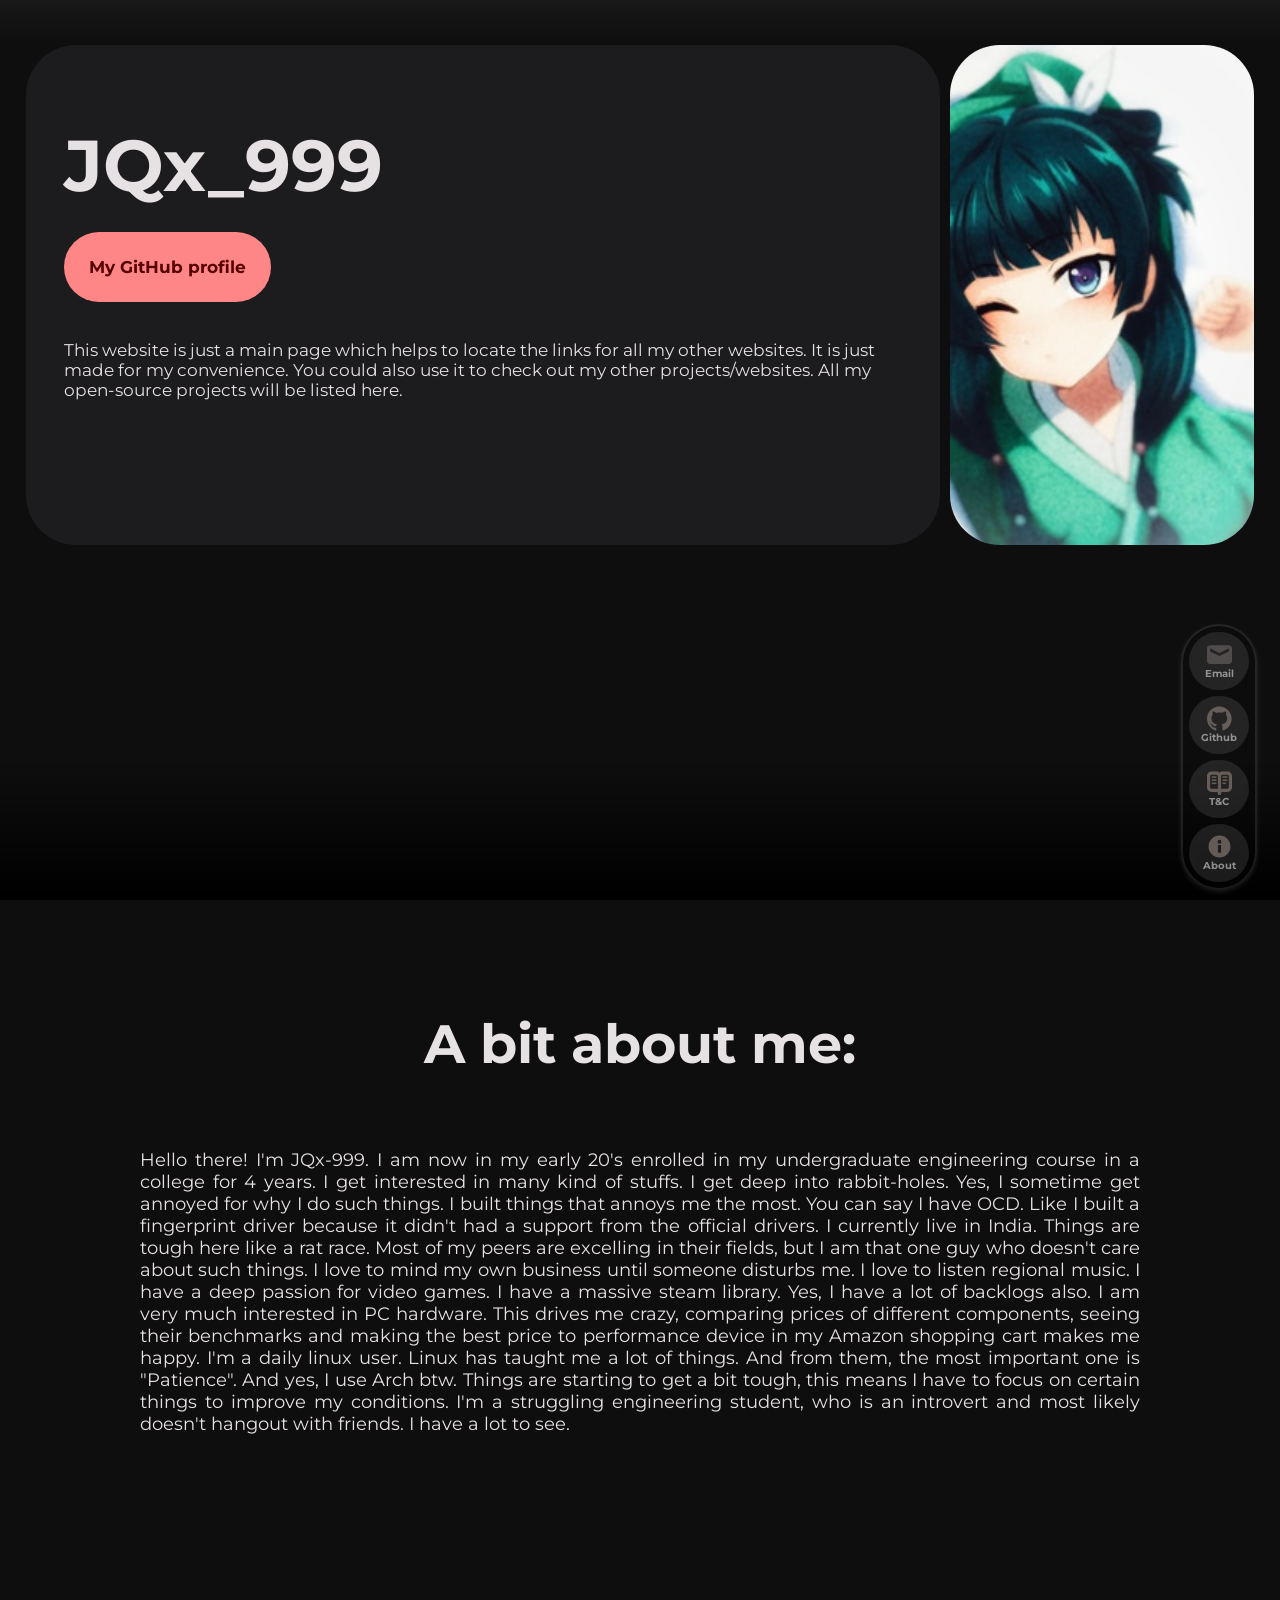
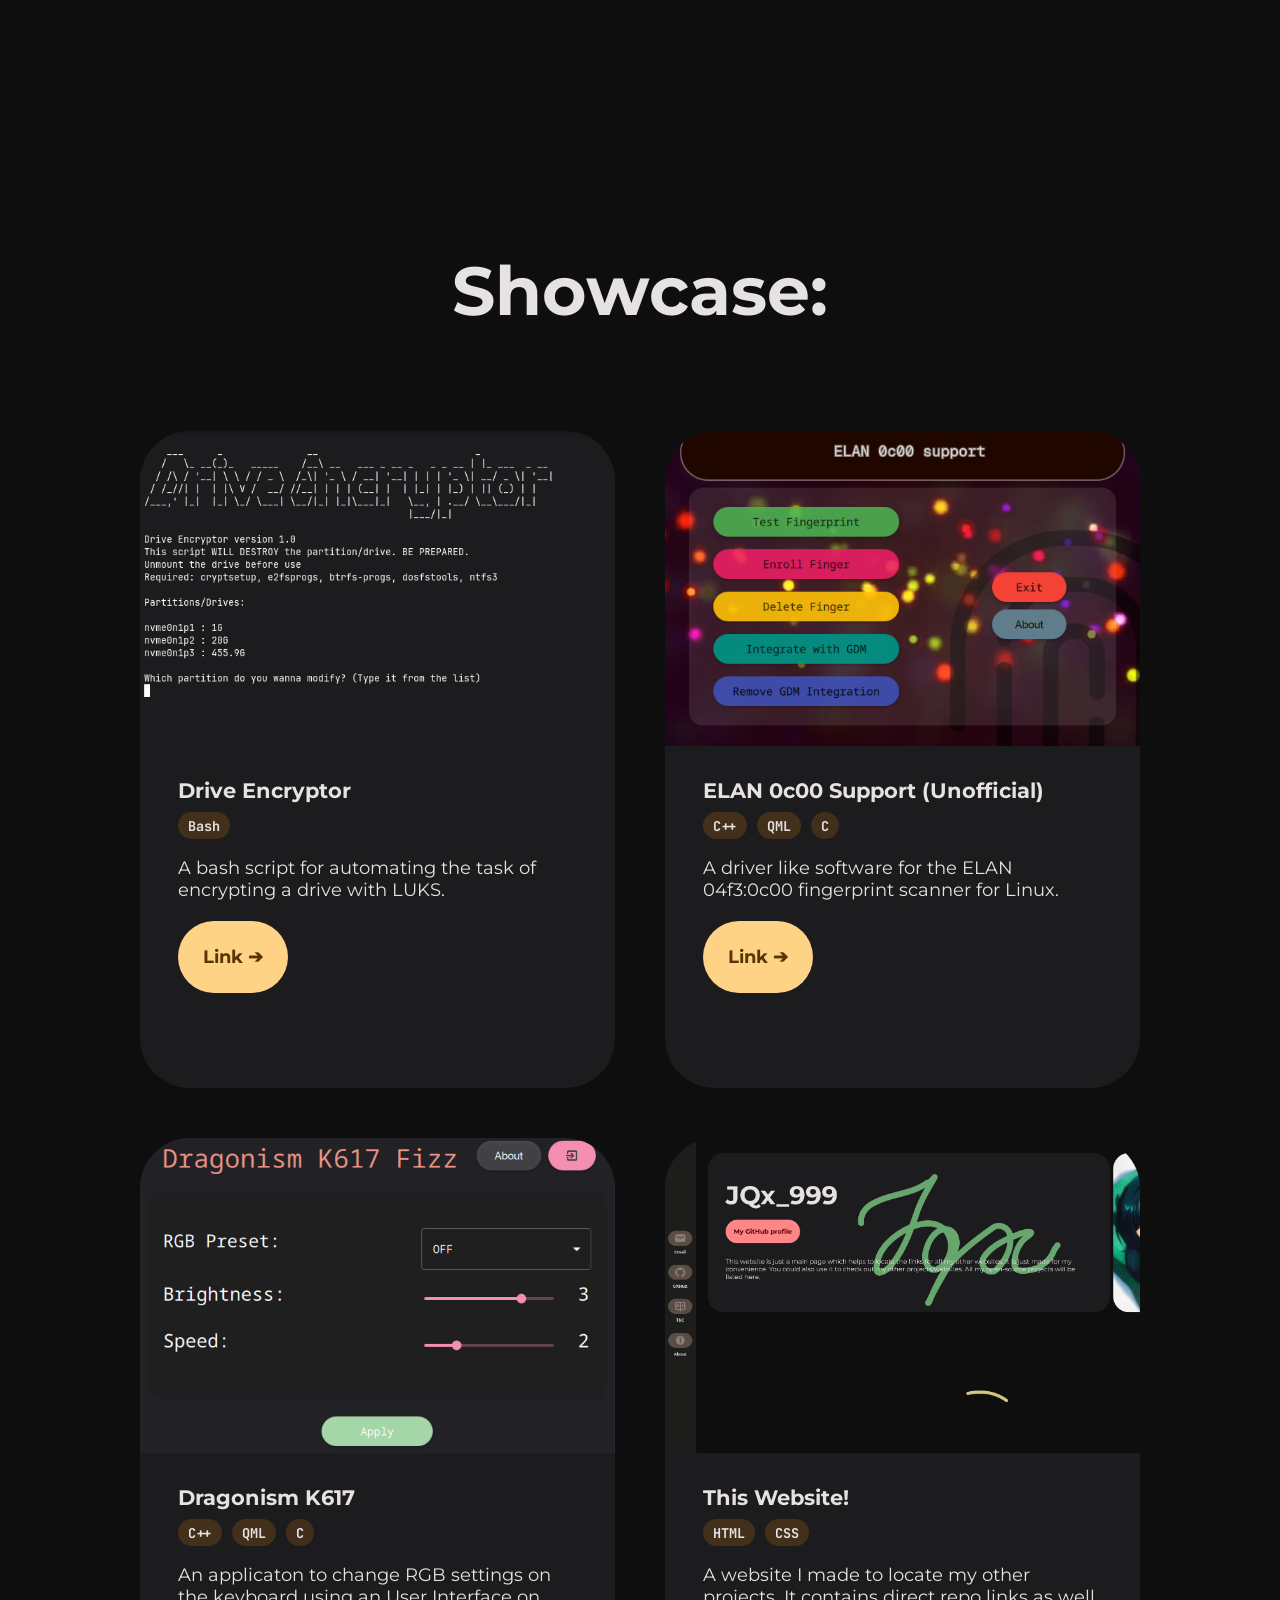
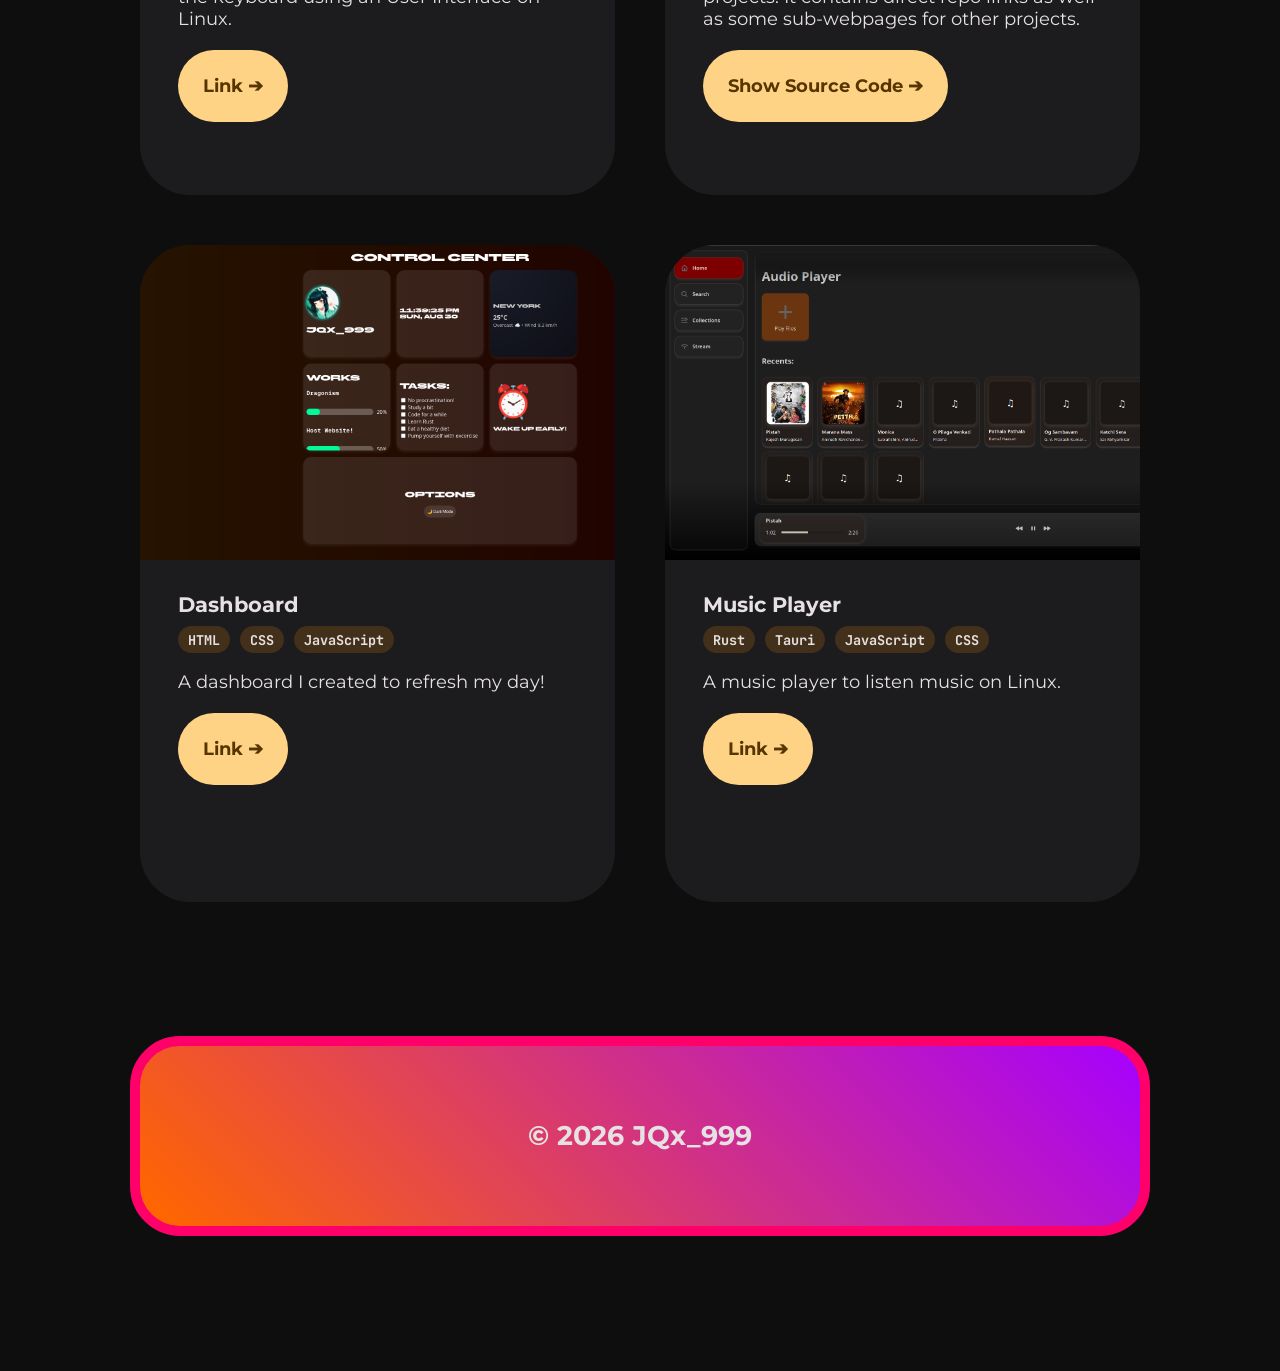
==== commit c4b5acbe: "added new project" ====
--- a/index.html
+++ b/index.html
@@ -186,6 +186,20 @@
                 <a href="https://dashboard.jqx-999.space" aria-label="Project: 5 - Dashboard">Link ➔</a>
               </div>
           </div>
+          <div class="capsule">
+            <img src="Sources/main4.png" alt="Project Six Preview" class="card-image" loading="lazy">
+              <div class="rote">
+                <h3>Music Player</h3>
+                <div class="tags">
+                  <p>Rust</p>
+                  <p>Tauri</p>
+                  <p>JavaScript</p>
+                  <p>CSS</p>
+                </div>
+                <p>A music player to listen music on Linux.</p>
+                <a href="https://github.com/JQx-999/MusicPlayer" aria-label="Project: 6 - Music Player">Link ➔</a>
+              </div>
+          </div>
           <div class="capsule" id="add-more-capsule">
             <div class="add-more">
               <p class="plus">+</p>
@@ -203,7 +217,7 @@
       </footer>
     </div>
    <div class="bar">
-       <div class="bottom-bar">
+       <nav class="bottom-bar">
            <a id="link" href="mailto:bdservo7@gmail.com">
                <img src="Sources/mail.svg">
                <p>Email</p>
@@ -220,7 +234,7 @@
                <img src="Sources/about.svg">
                <p>About</p>
            </a>
-       </div>
+       </nav>
    </div>
   </body>
 </html>
--- a/Sources/style.css
+++ b/Sources/style.css
@@ -628,10 +628,10 @@
 		height: 58vh;
 		padding-bottom: 15vh;
 	}
-/*	#add-more-capsule {
+	#add-more-capsule {
 		display: none;
 	}
-*/
+
 	.card-image {
 		height: 35vh;
 	}
